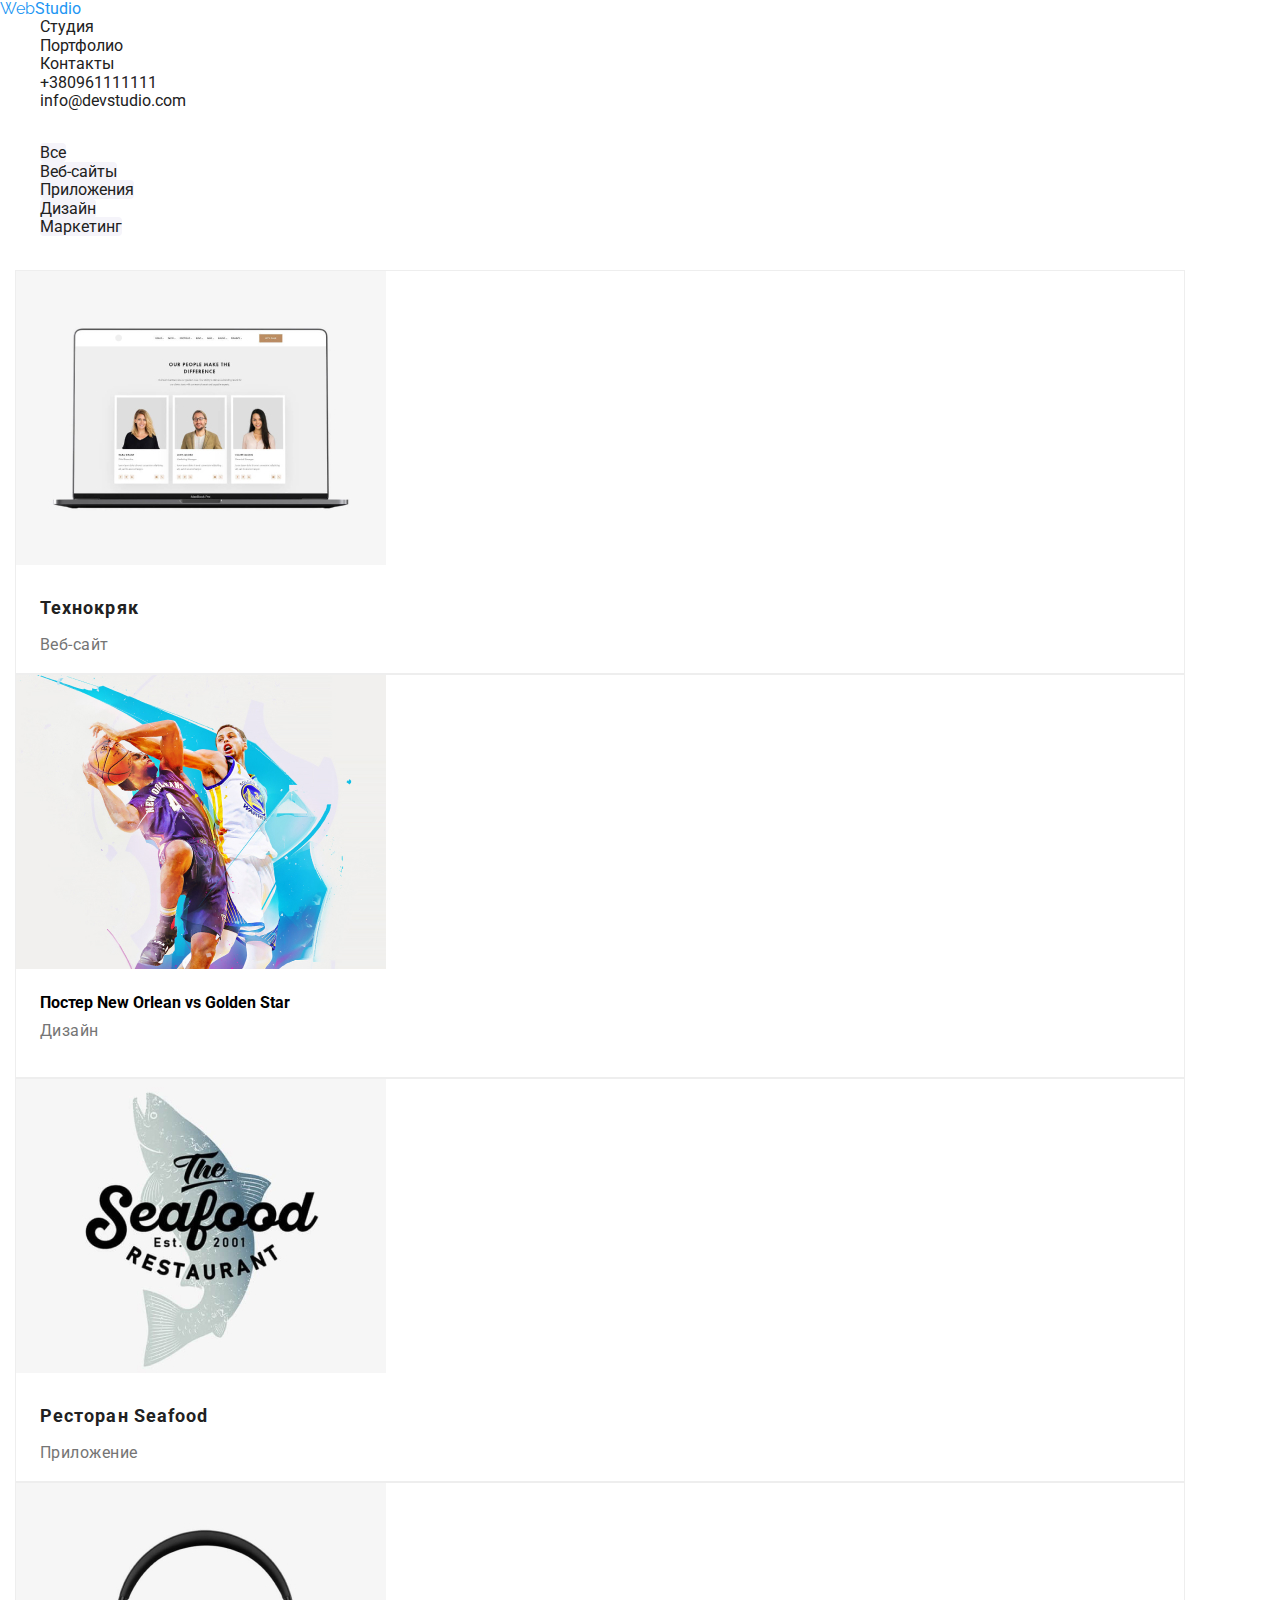
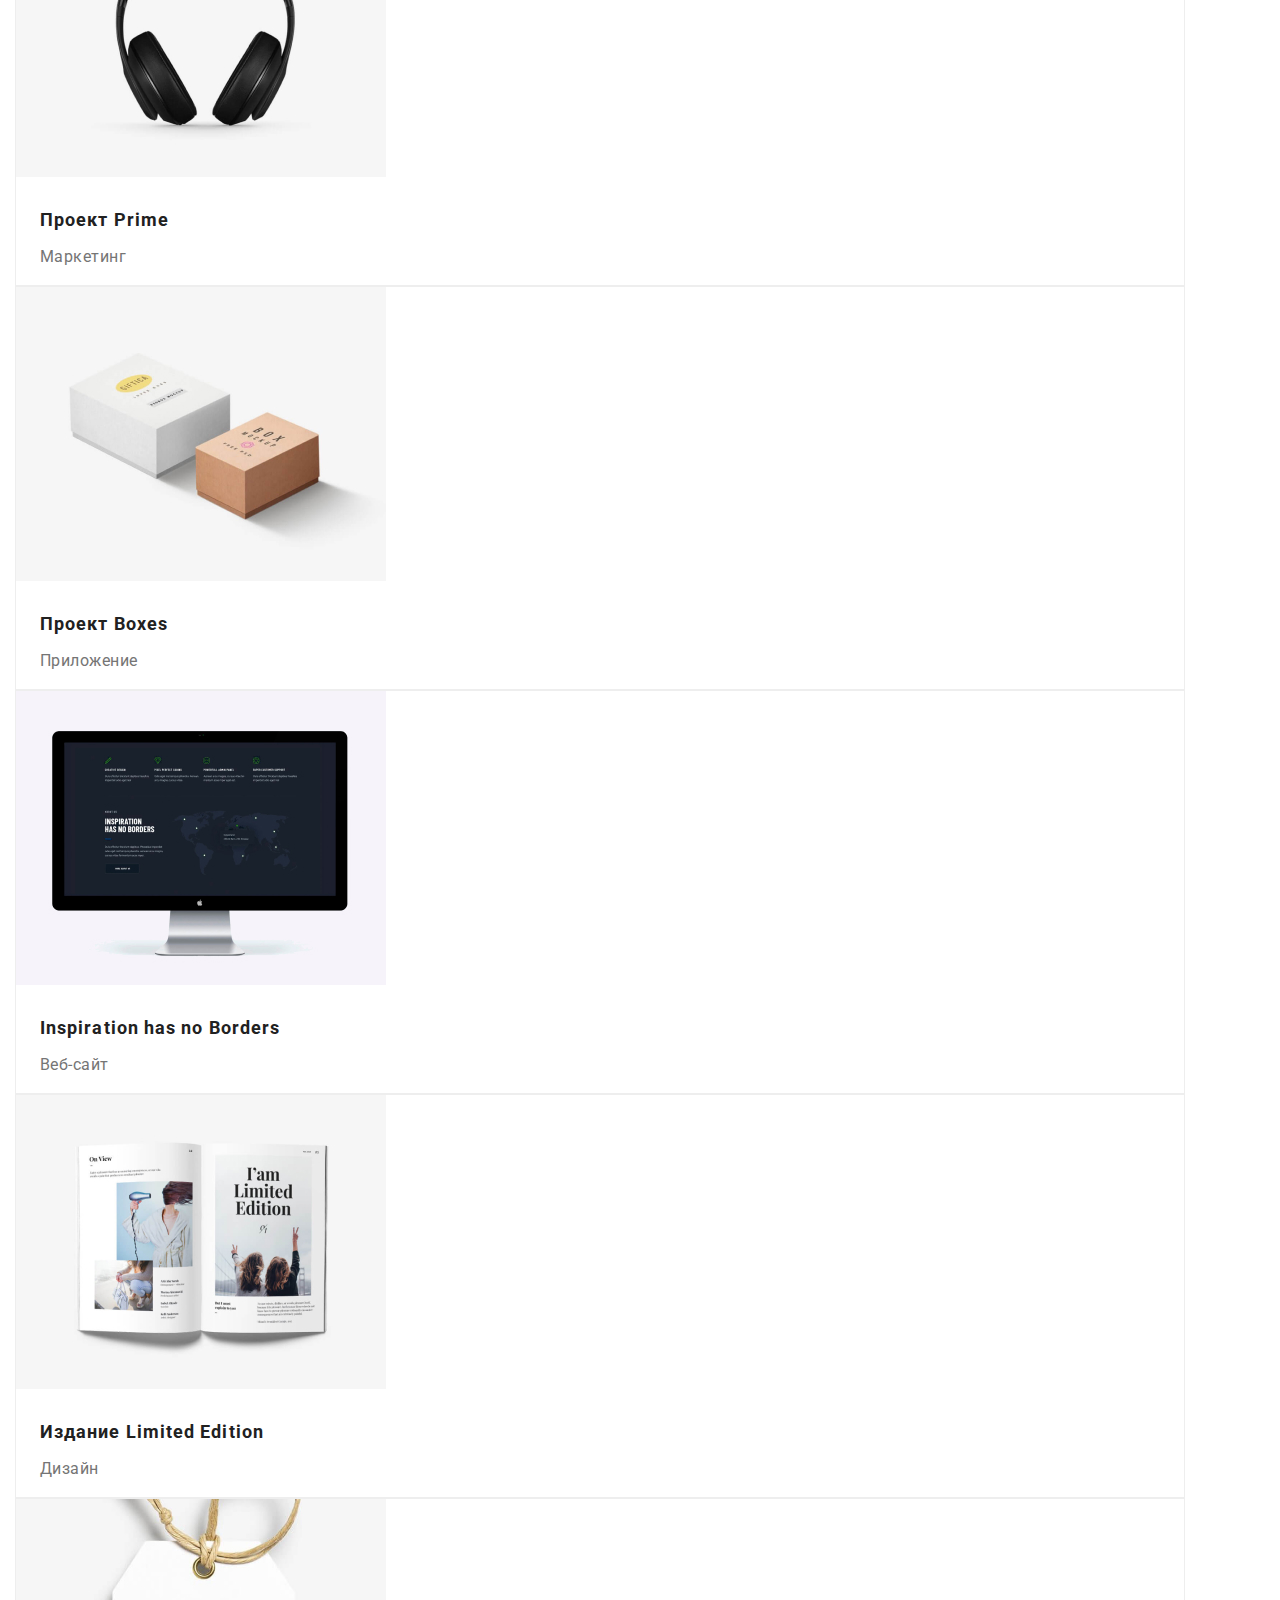
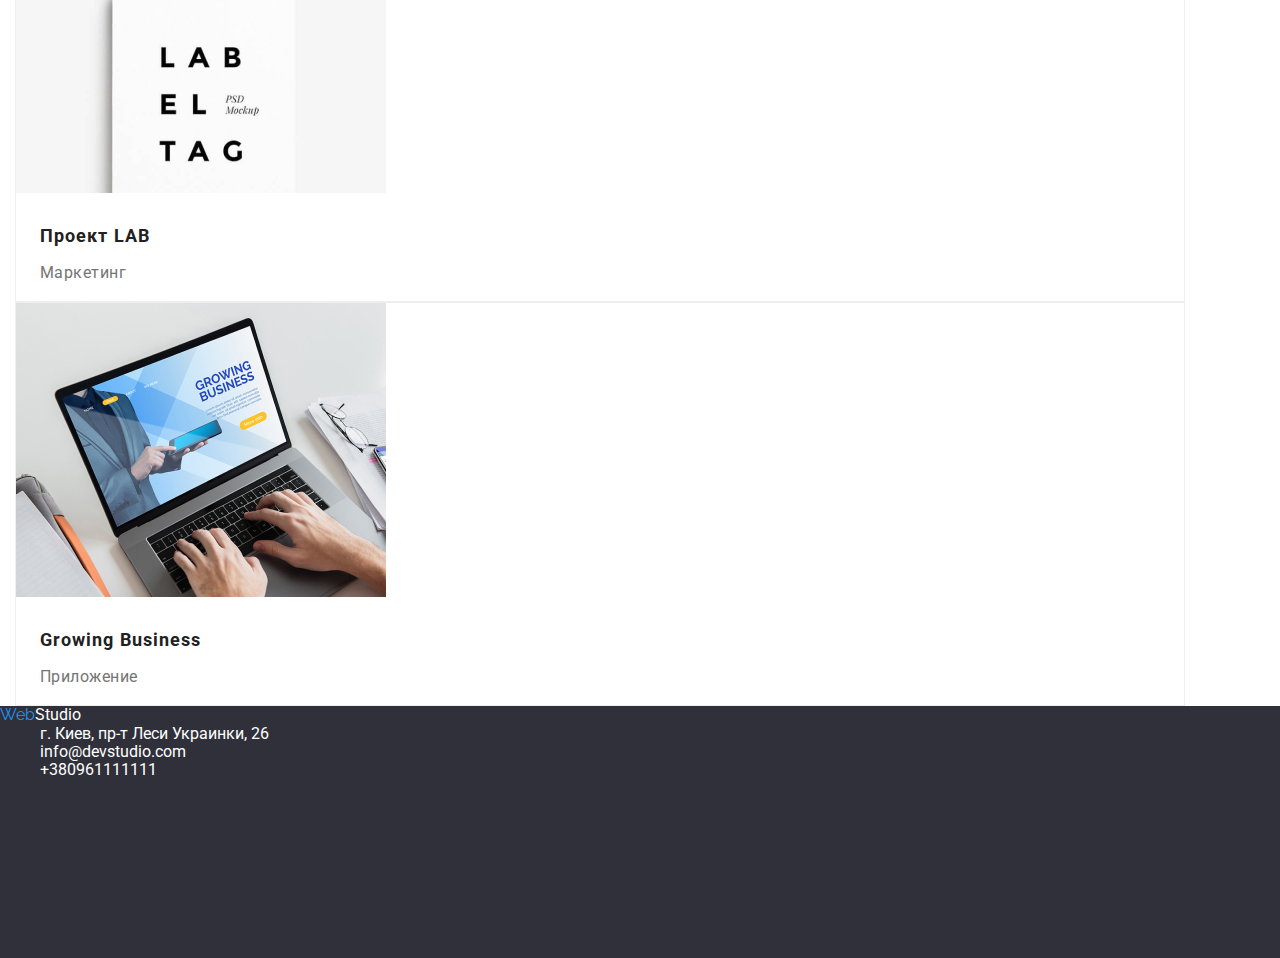
==== portfolio.html @ 59cff368 "Add files via upload" ====
<!DOCTYPE html>
<html lang="ru">
  <head>
    <meta charset="UTF-8" />
    <meta name="viewport" content="width=device-width, initial-scale=1.0" />
    <link
      rel="stylesheet"
      href="https://cdnjs.cloudflare.com/ajax/libs/modern-normalize/1.0.0/modern-normalize.css"
    />
    <link
      href="https://fonts.googleapis.com/css2?family=Raleway:wght@700&family=Roboto:wght@500;900&display=swap"
      rel="stylesheet"
    />
    <link rel="stylesheet" href="css/styles.css" />
    <title>Portfolio</title>
  </head>
  <body>
    <!--=============HEADER-ШАПКА==============-->
    <header class="header">
      <div class="contanier">
        <nav class="navigation">
          <a class="webstudio" href="./index.html">
            <span class="web">Web</span>Studio</a>
          <ul class="navigation_list">
            <li class="navigation__item">
              <a class="current" href="./index.html">Студия</a>
            </li>
            <li class="navigation__item">
              <a href="./index.html">Портфолио</a>
            </li>
            <li class="navigation__item">
              <a href="./index.html">Контакты</a>
            </li>
          </ul>
        </nav>
        <!--__________adress-contact___________-->
        <address class="adress">
          <ul class="navigation">
            <li class="navigation__item">
              <a href="tel:380961111111">+380961111111</a>
            </li>
            <li class="navigation__item">
              <a href="mailto:info@devstudio.com">info@devstudio.com</a>
            </li>
          </ul>
        </address>
      </div>
      </header>
    <!--==========GALERY FOR PORTFOLIO=========-->
    <main>
      <div class="galery__contanier">
        <ul class="galery__btn">
          <li><a href="./index.html">Все</a></li>
          <li><a href="./index.html">Веб-сайты</a></li>
          <li><a href="./index.html">Приложения</a></li>
          <li><a href="./index.html">Дизайн</a></li>
          <li><a href="./index.html">Маркетинг</a></li>
        </ul>
        <!--================GALERY================-->
        <div>
          <ul class="galery__card">
            <!-- технокряк -->
            <li class="galery__card-item">
              <img src="./images/img-7.jpg" alt="Технокряк" />
              <div class="galery__footer-card">
                <h4 class="galery__category--name">Технокряк</h4>
                <p class="galery__category">Веб-сайт</p>
              </div>
            </li>
            <!-- постер New Orlean... -->
            <li class="galery__card-item">
              <img
                src="./images/img-8.jpg"
                alt="Постер New Orlean vs Golden Star"
              />
              <div class="galery__footer-card">
                <h4>Постер New Orlean vs Golden Star</h4>
                <p class="galery__category">Дизайн</p>
              </div>
            </li>
            <!-- ресторан Seafood -->
            <li class="galery__card-item">
              <img src="./images/img-9.jpg" alt="Ресторан Seafood" />
              <div class="galery__footer-card">
                <h4 class="galery__category--name">Ресторан Seafood</h4>
                <p class="galery__category">Приложение</p>
              </div>
            </li>
            <!-- проект Prime -->
            <li class="galery__card-item">
              <img src="./images/img-10.jpg" alt="Проект Prime" />
              <div class="galery__footer-card">
                <h4 class="galery__category--name">Проект Prime</h4>
                <p class="galery__category">Маркетинг</p>
              </div>
            </li>
            <!-- проект Boxes -->
            <li class="galery__card-item">
              <img src="./images/img-11.jpg" alt="Проект Boxes" />
              <div class="galery__footer-card">
                <h4 class="galery__category--name">Проект Boxes</h4>
                <p class="galery__category">Приложение</p>
              </div>
            </li>
            <!-- Inspiration... -->
            <li class="galery__card-item">
              <img src="./images/img-12.jpg" alt="Inspiration has no Borders" />
              <div class="galery__footer-card">
                <h4 class="galery__category--name">
                  Inspiration has no Borders
                </h4>
                <p class="galery__category">Веб-сайт</p>
              </div>
            </li>
            <!--издание Limited Edition -->
            <li class="galery__card-item">
              <img src="./images/img-13.jpg" alt="Издание Limited Edition" />
              <div class="galery__footer-card">
                <h4 class="galery__category--name">Издание Limited Edition</h4>
                <p class="galery__category">Дизайн</p>
              </div>
            </li>
            <!-- проект LAB -->
            <li class="galery__card-item">
              <img src="./images/img-14.jpg" alt="Проект LAB" />
              <div class="galery__footer-card">
                <h4 class="galery__category--name">Проект LAB</h4>
                <p class="galery__category">Маркетинг</p>
              </div>
            </li>
            <!-- Growing Business -->
            <li class="galery__card-item">
              <img src="./images/img-15.jpg" alt="Growing Business" />
              <div class="galery__footer-card">
                <h4 class="galery__category--name">Growing Business</h4>
                <p class="galery__category">Приложение</p>
              </div>
            </li>
          </ul>
        </div>
      </div>
    </main>
    <!--=============FOOTER-ПОДВАЛ=============-->
    <footer class="footer">
      <div class="contanier">
        <!--___logo___-->
        <address class="footer__adress">
          <a class="webstudio" href="./index.html">
            <span class="web">Web</span>Studio</a>
            <!--______FOOTER-ADRESS_____-->
          <ul>
            <li class="adress-link">
              <a href="https://goo.gl/maps/2c2kjHNSKJ136nSG8" target="_blank">
              г. Киев, пр-т Леси Украинки, 26 </a>
            </li>
            <li class="adress-link">
              <a href="mailto:info@devstudio.com">info@devstudio.com</a>
            </li>
            <li class="adress-link">
              <a href="tel:380961111111"> +380961111111 </a>
            </li>
          </ul>
      </address>
      </div>
    </footer>
  </body>
</html>
---- css/styles.css ----
:root {
  --text-color-primary: #212121;
  --text-color-sacondary: #2196f3;
  --background-color-primary: #e5e5e5;
  --background-color-header: #ffffff;
  --text-color-white: #ffffff;
  --text-color-grey: #757575;
}

*,
*::before,
*::after {
  box-sizing: border-box;
  margin-top: 0px;
  margin-bottom: 0px;
}

body {
  font-family: "Roboto", sans-serif;
  font-style: normal;
}
a {
  text-decoration: none;
  font-style: normal;
  font-weight: 400;
  color: var(--text-color-primary);
}
a:hover,
a:focus {
  color: var(--text-color-sacondary);
}

ul,
ol {
  list-style: none;
}
/*==============OTHERS============*/
.web {
  font-family: "Raleway", sans-serif;
  color: var(--text-color-sacondary);
}
/*_____end web-studio_____*/
.header .webstudio:hover,
.header .webstudio:focus {
  color: var(--text-color-sacondary);
}
/*___________NAVIGATION________ */
.navigation__item:hover a,
.navigation__item:focus a {
  color: var(--text-color-sacondary);
}
/*============END HEADER ШАПКА=========*/
/*=============HERO-ГЕРОЙ==============*/
.hero {
  max-width: 1600px;
  height: 600px;

  background: linear-gradient(rgba(47, 48, 58, 0.4), rgba(47, 48, 58, 0.4)),
    url(../images/img_hero.png);
}
.hero__title {
  /*__Эффективные решения для вашего бизнеса__*/

  font-weight: 900;
  width: 696px;
  font-size: 44px;
  line-height: 60px;

  letter-spacing: 0.06em;
  text-transform: uppercase;
  color: var(--background-color-primary);
}
.button {
  /* ___BUTTON-Заказать-услугу___ */
  background: var(--text-color-sacondary);
  color: var(--background-color-header);
  border: 0;
  border-radius: 4px;
  cursor: pointer;
}

/*=============END HERO-ГЕРОЙ===========*/
/*=========ADVANTAGE-ПРЕМУЩЕСТВО=========*/
/*____________ADVANTAGE-ITEM____________*/
.advantage__heading {
  width: 270px;
  font-weight: bold;
  font-size: 14px;
  letter-spacing: 0.03em;
  text-transform: uppercase;
  margin-bottom: 10px;
  color: var(--text-color-primary);
}
.advantage__text {
  width: 270px;
  height: 101px;
  font-weight: normal;
  font-size: 14px;
  line-height: 24px;
  letter-spacing: 0.03em;
  color: var(--text-color-grey);
}
/*=======END ADVANTAGE-ПРЕМУЩЕСТВО========*/
/*=============TEAM-КОМАНДА==============*/
.team {
  min-width: 1600px;
  height: 648px;
  margin-top: 94px;
  margin-left: auto;
  margin-right: auto;
  padding-left: 15px;
  padding-right: 15px;
  background: #f5f4fa;
}
.team .heading-main {
  padding-top: 94px;
  padding-bottom: 50px;
}
/*__team-item__*/
.team__cards {
  margin-left: auto;
  margin-right: auto;
  width: 1200px;
  margin-top: 50px;
  padding-right: 15px;
  padding-left: 15px;
}
.team__card-items {
  width: 270px;
  height: 428px;
  background-color: var(--text-color-white);
  box-shadow: 0px 1px 3px rgba(0, 0, 0, 0.12), 0px 1px 1px rgba(0, 0, 0, 0.14),
    0px 2px 1px rgba(0, 0, 0, 0.2);
  border-radius: 0px 0px 4px 4px;
  /* background-color: var(--background-color-header); */
}
.team__name {
  /*_____Имя______ */
  font-weight: 500;
  font-size: 16px;
  line-height: 19px;
  margin-top: 30px;
  text-align: center;
  letter-spacing: 0.03em;

  color: var(--text-color-primary);
}
.team__post {
  /* ____Должность___ */
  font-weight: normal;
  font-size: 16px;
  line-height: 19px;
  margin-top: 10px;
  text-align: center;
  letter-spacing: 0.03em;

  color: var(--text-color-grey);
}
/*===========END TEAM-КОМАНДА============*/
/*============FOOTER-ПОДВАЛ==============*/
.footer {
  background-color: #2f303a;
  min-width: 1600px;
  height: 252px;
}
.footer a {
  color: var(--text-color-white);
}
/*==========END FOOTER-ПОДВАЛ============*/
/*_______________________________________*/
/*================PORTFOLIO==============*/
/*==========GALERY FOR PORTFOLIO=========*/
/*____galery-btn____ */
.galery__contanier a {
  width: 128px;
  height: 38px;
  background: #f5f4fa;
  color: var(--text-color-primary);
  border-radius: 4px;
}
.galery__btn {
  margin-top: 34px;
  width: 790px;
}
.galery__btn a:hover,
.galery__btn a:focus {
  background: var(--text-color-sacondary);
  color: var(--text-color-white);
  border-radius: 4px;
}
/*___end galery-bt___ */
/* ______GALERY_ITEM_______ */
.galery__card {
  width: 1200px;
  margin-top: 34px;
  padding-left: 15px;
  padding-right: 15px;
}
.galery__card-item {
  height: 404px;

  background: #ffffff;
  border: 1px solid #eeeeee;
}
.galery__footer-card {
  margin-top: 20px;
  margin-left: 24px;
  width: 322px;
  height: 70px;
}
.galery__category--name {
  width: 322px;
  height: 36px;
  font-size: 18px;
  line-height: 36px;
  font-weight: bold;
  letter-spacing: 0.06em;

  color: var(--text-color-primary);
}
.galery__category {
  margin-top: 4px;
  width: 322px;
  height: 30px;
  font-weight: normal;
  font-size: 16px;
  line-height: 30px;
  font-weight: normal;
  letter-spacing: 0.03em;

  color: var(--text-color-grey);
}
/*==========END GALERY FOR PORTFOLIO=========*/
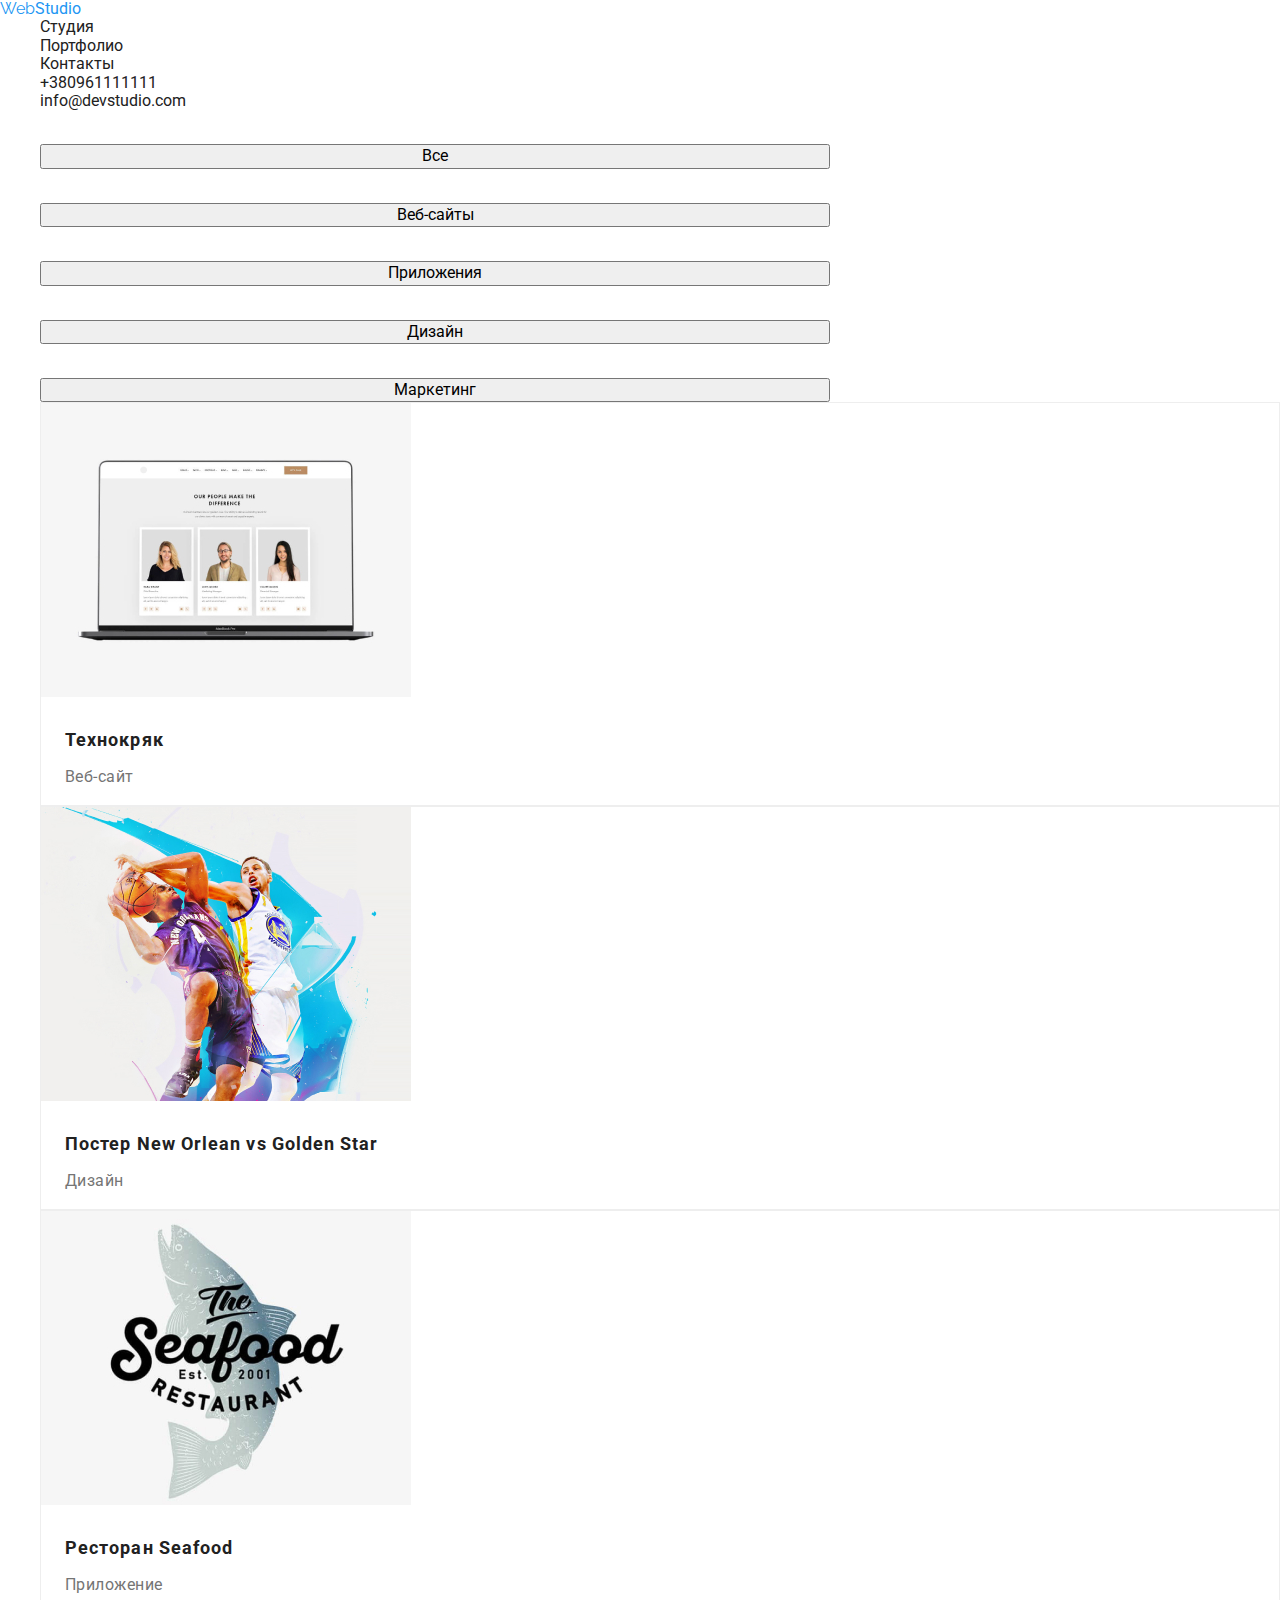
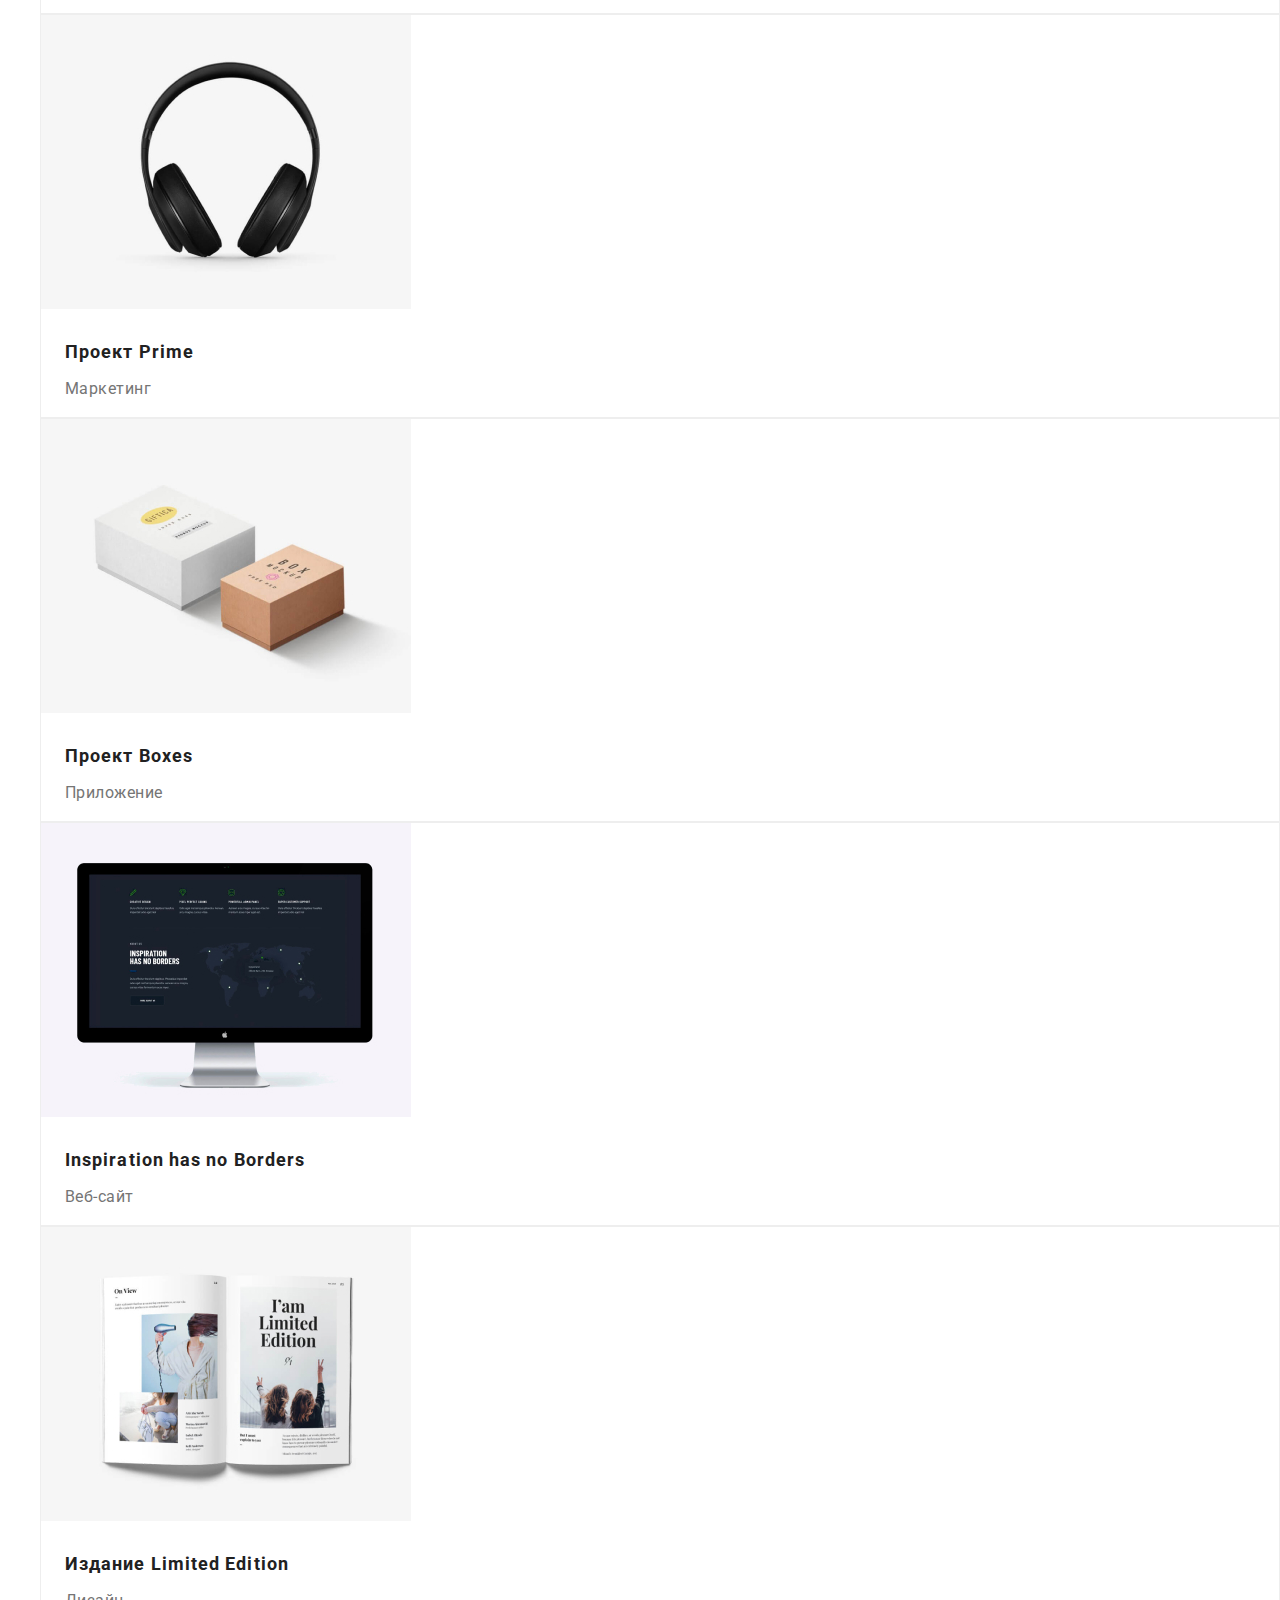
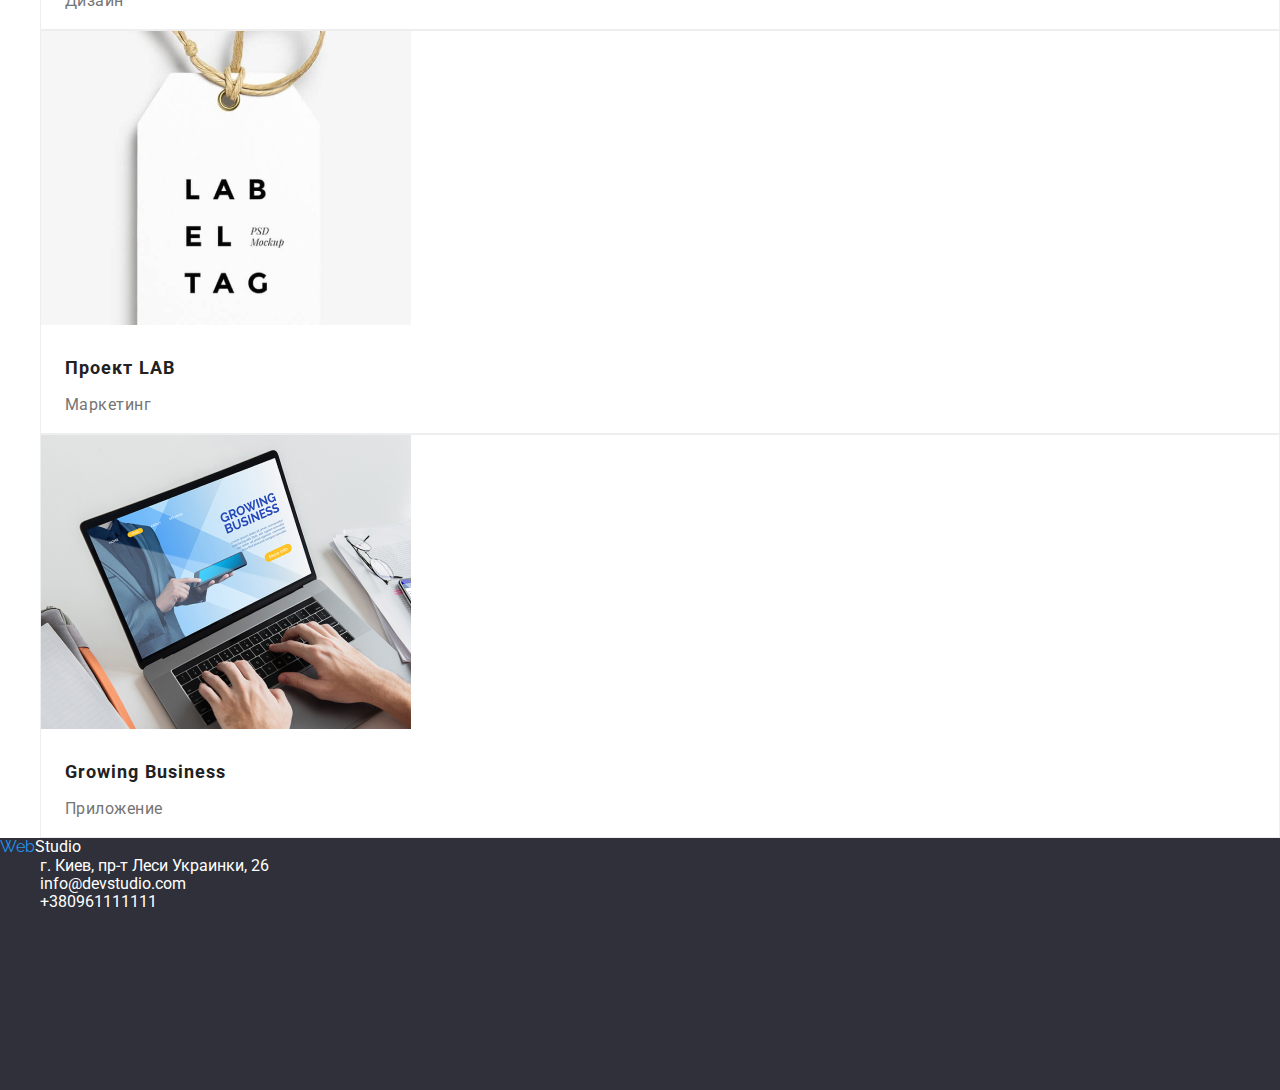
==== commit 09dc8ef5: "Update portfolio.html" ====
--- a/portfolio.html
+++ b/portfolio.html
@@ -20,7 +20,8 @@
       <div class="contanier">
         <nav class="navigation">
           <a class="webstudio" href="./index.html">
-            <span class="web">Web</span>Studio</a>
+            <span class="web">Web</span>Studio</a
+          >
           <ul class="navigation_list">
             <li class="navigation__item">
               <a class="current" href="./index.html">Студия</a>
@@ -45,100 +46,170 @@
           </ul>
         </address>
       </div>
-      </header>
+    </header>
     <!--==========GALERY FOR PORTFOLIO=========-->
     <main>
-      <div class="galery__contanier">
-        <ul class="galery__btn">
-          <li><a href="./index.html">Все</a></li>
-          <li><a href="./index.html">Веб-сайты</a></li>
-          <li><a href="./index.html">Приложения</a></li>
-          <li><a href="./index.html">Дизайн</a></li>
-          <li><a href="./index.html">Маркетинг</a></li>
-        </ul>
-        <!--================GALERY================-->
-        <div>
-          <ul class="galery__card">
+      <section class="galery">
+        <div class="galery__contanier">
+          <ul class="galery__btn-list">
+            <li><button class="galery__btn" type="button">Все</button></li>
+            <li>
+              <button class="galery__btn" type="button">Веб-сайты</button>
+            </li>
+            <li>
+              <button class="galery__btn" type="button">Приложения</button>
+            </li>
+            <li><button class="galery__btn" type="button">Дизайн</button></li>
+            <li>
+              <button class="galery__btn" type="button">Маркетинг</button>
+            </li>
+          </ul>
+          <!--================GALERY================-->
+          <ul class="galery__card-list">
             <!-- технокряк -->
             <li class="galery__card-item">
-              <img src="./images/img-7.jpg" alt="Технокряк" />
-              <div class="galery__footer-card">
-                <h4 class="galery__category--name">Технокряк</h4>
-                <p class="galery__category">Веб-сайт</p>
+              <div class="galery__item">
+                <a href="#">
+                  <div class="galery__wrapper">
+                    <img src="./images/img-7.jpg" alt="Технокряк" />
+                  </div>
+                  <div class="galery__footer-card">
+                    <h2 class="galery__category--name">Технокряк</h2>
+                    <p class="galery__category">Веб-сайт</p>
+                  </div>
+                </a>
               </div>
             </li>
             <!-- постер New Orlean... -->
             <li class="galery__card-item">
-              <img
-                src="./images/img-8.jpg"
-                alt="Постер New Orlean vs Golden Star"
-              />
-              <div class="galery__footer-card">
-                <h4>Постер New Orlean vs Golden Star</h4>
-                <p class="galery__category">Дизайн</p>
+              <div class="galery__item">
+                <a href="#">
+                  <div class="galery__wrapper">
+                    <img
+                      src="./images/img-8.jpg"
+                      alt="Постер New Orlean vs Golden Star"
+                    />
+                  </div>
+                  <div class="galery__footer-card">
+                    <h2 class="galery__category--name">
+                      Постер New Orlean vs Golden Star
+                    </h2>
+                    <p class="galery__category">Дизайн</p>
+                  </div>
+                </a>
               </div>
             </li>
             <!-- ресторан Seafood -->
             <li class="galery__card-item">
-              <img src="./images/img-9.jpg" alt="Ресторан Seafood" />
-              <div class="galery__footer-card">
-                <h4 class="galery__category--name">Ресторан Seafood</h4>
-                <p class="galery__category">Приложение</p>
+              <div class="galery__item">
+                <a href="#">
+                  <div class="galery__wrapper">
+                    <img src="./images/img-9.jpg" alt="Ресторан Seafood" />
+                  </div>
+                  <div class="galery__footer-card">
+                    <h2 class="galery__category--name">Ресторан Seafood</h2>
+                    <p class="galery__category">Приложение</p>
+                  </div>
+                </a>
               </div>
             </li>
             <!-- проект Prime -->
             <li class="galery__card-item">
-              <img src="./images/img-10.jpg" alt="Проект Prime" />
-              <div class="galery__footer-card">
-                <h4 class="galery__category--name">Проект Prime</h4>
-                <p class="galery__category">Маркетинг</p>
+              <div class="galery__item">
+                <a href="#">
+                  <div class="galery__wrapper">
+                    <img src="./images/img-10.jpg" alt="Проект Prime" />
+                  </div>
+                  <div class="galery__footer-card">
+                    <h2 class="galery__category--name">Проект Prime</h2>
+                    <p class="galery__category">Маркетинг</p>
+                  </div>
+                </a>
               </div>
             </li>
             <!-- проект Boxes -->
             <li class="galery__card-item">
-              <img src="./images/img-11.jpg" alt="Проект Boxes" />
-              <div class="galery__footer-card">
-                <h4 class="galery__category--name">Проект Boxes</h4>
-                <p class="galery__category">Приложение</p>
+              <div class="galery__item">
+                <a href="#">
+                  <div class="galery__wrapper">
+                    <img src="./images/img-11.jpg" alt="Проект Boxes" />
+                  </div>
+                  <div class="galery__footer-card">
+                    <h2 class="galery__category--name">Проект Boxes</h2>
+                    <p class="galery__category">Приложение</p>
+                  </div>
+                </a>
               </div>
             </li>
             <!-- Inspiration... -->
             <li class="galery__card-item">
-              <img src="./images/img-12.jpg" alt="Inspiration has no Borders" />
-              <div class="galery__footer-card">
-                <h4 class="galery__category--name">
-                  Inspiration has no Borders
-                </h4>
-                <p class="galery__category">Веб-сайт</p>
+              <div class="galery__item">
+                <a href="#">
+                  <div class="galery__wrapper">
+                    <img
+                      src="./images/img-12.jpg"
+                      alt="Inspiration has no Borders"
+                    />
+                  </div>
+                  <div class="galery__footer-card">
+                    <h2 class="galery__category--name">
+                      Inspiration has no Borders
+                    </h2>
+                    <p class="galery__category">Веб-сайт</p>
+                  </div>
+                </a>
               </div>
             </li>
             <!--издание Limited Edition -->
             <li class="galery__card-item">
-              <img src="./images/img-13.jpg" alt="Издание Limited Edition" />
-              <div class="galery__footer-card">
-                <h4 class="galery__category--name">Издание Limited Edition</h4>
-                <p class="galery__category">Дизайн</p>
+              <div class="galery__item">
+                <a href="#">
+                  <div class="galery__wrapper">
+                    <img
+                      src="./images/img-13.jpg"
+                      alt="Издание Limited Edition"
+                    />
+                  </div>
+                  <div class="galery__footer-card">
+                    <h2 class="galery__category--name">
+                      Издание Limited Edition
+                    </h2>
+                    <p class="galery__category">Дизайн</p>
+                  </div>
+                </a>
               </div>
             </li>
             <!-- проект LAB -->
             <li class="galery__card-item">
-              <img src="./images/img-14.jpg" alt="Проект LAB" />
-              <div class="galery__footer-card">
-                <h4 class="galery__category--name">Проект LAB</h4>
-                <p class="galery__category">Маркетинг</p>
+              <div class="galery__item">
+                <a href="#">
+                  <div class="galery__wrapper">
+                    <img src="./images/img-14.jpg" alt="Проект LAB" />
+                  </div>
+                  <div class="galery__footer-card">
+                    <h2 class="galery__category--name">Проект LAB</h2>
+                    <p class="galery__category">Маркетинг</p>
+                  </div>
+                </a>
               </div>
             </li>
             <!-- Growing Business -->
             <li class="galery__card-item">
-              <img src="./images/img-15.jpg" alt="Growing Business" />
-              <div class="galery__footer-card">
-                <h4 class="galery__category--name">Growing Business</h4>
-                <p class="galery__category">Приложение</p>
+              <div class="galery__item">
+                <a href="#">
+                  <div class="galery__wrapper">
+                    <img src="./images/img-15.jpg" alt="Growing Business" />
+                  </div>
+                  <div class="galery__footer-card">
+                    <h2 class="galery__category--name">Growing Business</h2>
+                    <p class="galery__category">Приложение</p>
+                  </div>
+                </a>
               </div>
             </li>
           </ul>
         </div>
-      </div>
+      </section>
     </main>
     <!--=============FOOTER-ПОДВАЛ=============-->
     <footer class="footer">
@@ -146,12 +217,14 @@
         <!--___logo___-->
         <address class="footer__adress">
           <a class="webstudio" href="./index.html">
-            <span class="web">Web</span>Studio</a>
-            <!--______FOOTER-ADRESS_____-->
+            <span class="web">Web</span>Studio</a
+          >
+          <!--______FOOTER-ADRESS_____-->
           <ul>
             <li class="adress-link">
               <a href="https://goo.gl/maps/2c2kjHNSKJ136nSG8" target="_blank">
-              г. Киев, пр-т Леси Украинки, 26 </a>
+                г. Киев, пр-т Леси Украинки, 26
+              </a>
             </li>
             <li class="adress-link">
               <a href="mailto:info@devstudio.com">info@devstudio.com</a>
@@ -160,7 +233,7 @@
               <a href="tel:380961111111"> +380961111111 </a>
             </li>
           </ul>
-      </address>
+        </address>
       </div>
     </footer>
   </body>
--- a/css/styles.css
+++ b/css/styles.css
@@ -55,8 +55,7 @@
   max-width: 1600px;
   height: 600px;
 
-  background: linear-gradient(rgba(47, 48, 58, 0.4), rgba(47, 48, 58, 0.4)),
-    url(../images/img_hero.png);
+  background: linear-gradient(rgba(47, 48, 58, 0.4), rgba(47, 48, 58, 0.4));
 }
 .hero__title {
   /*__Эффективные решения для вашего бизнеса__*/
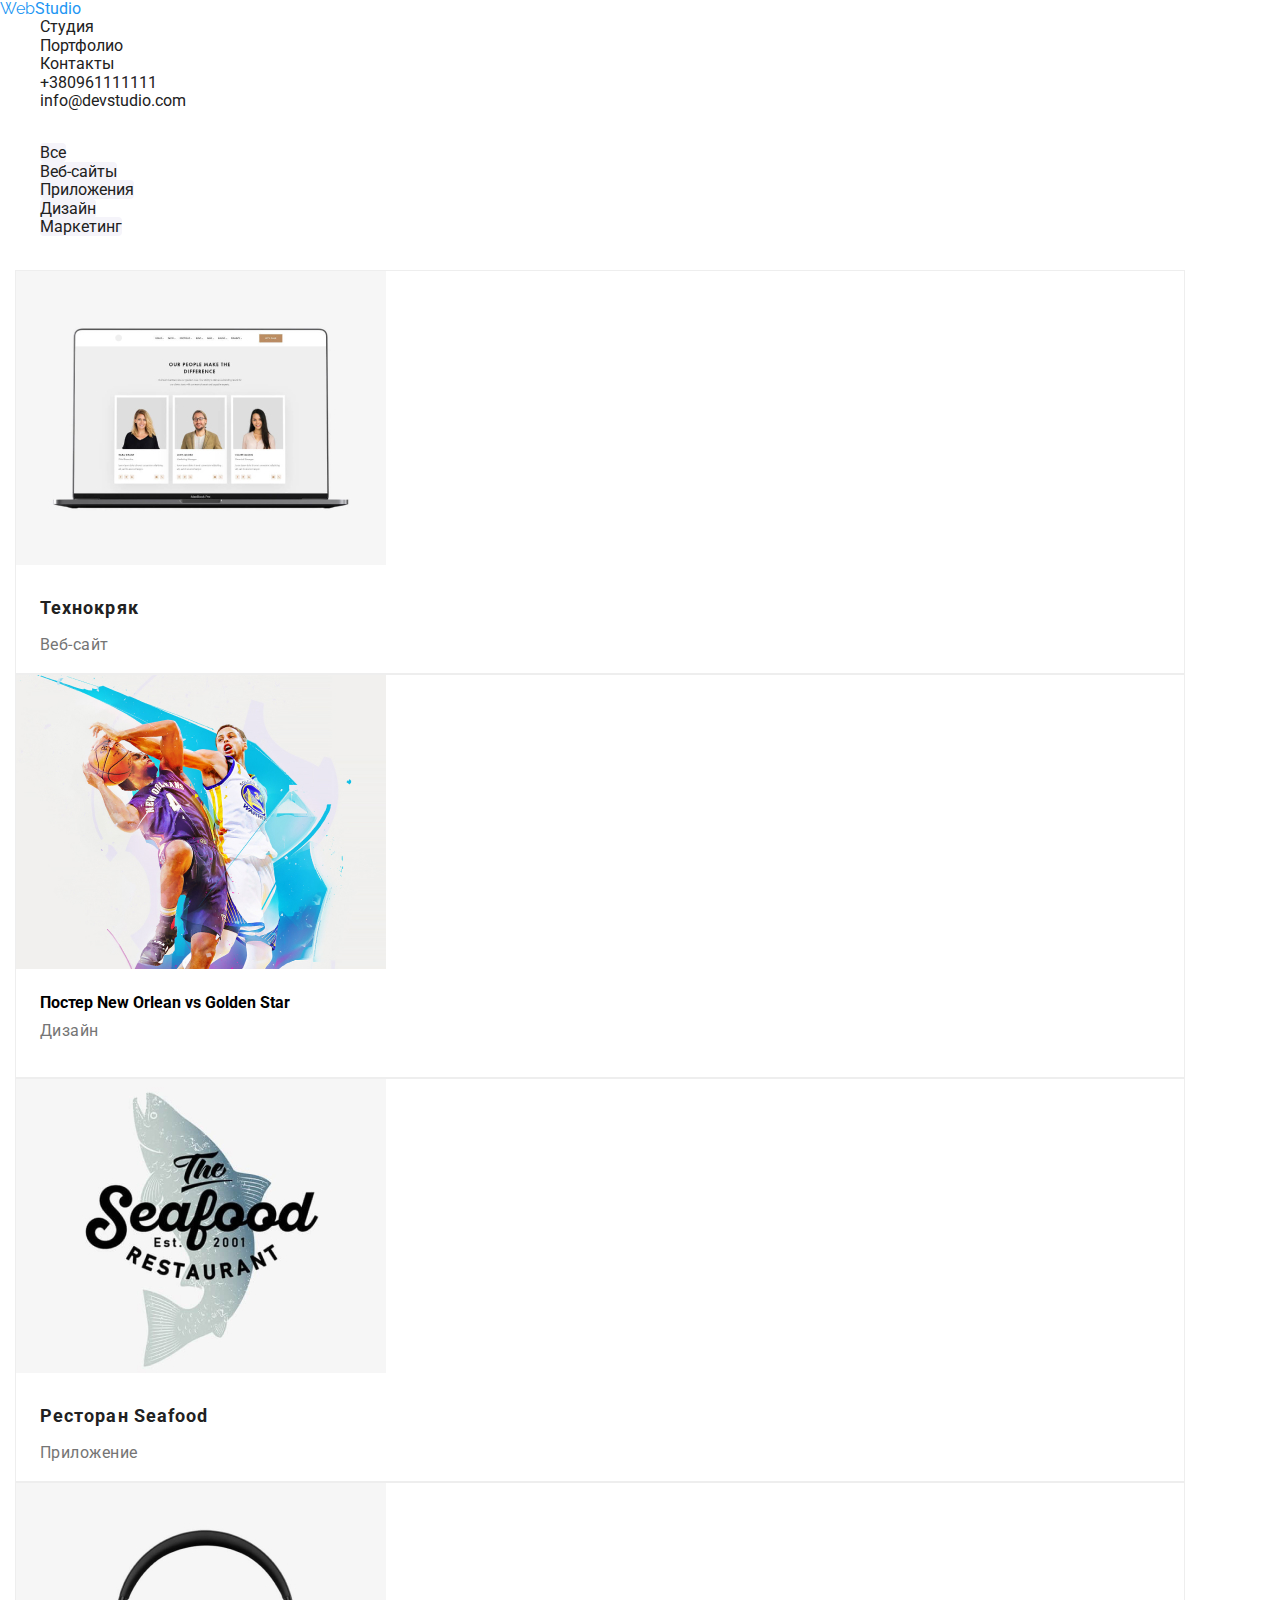
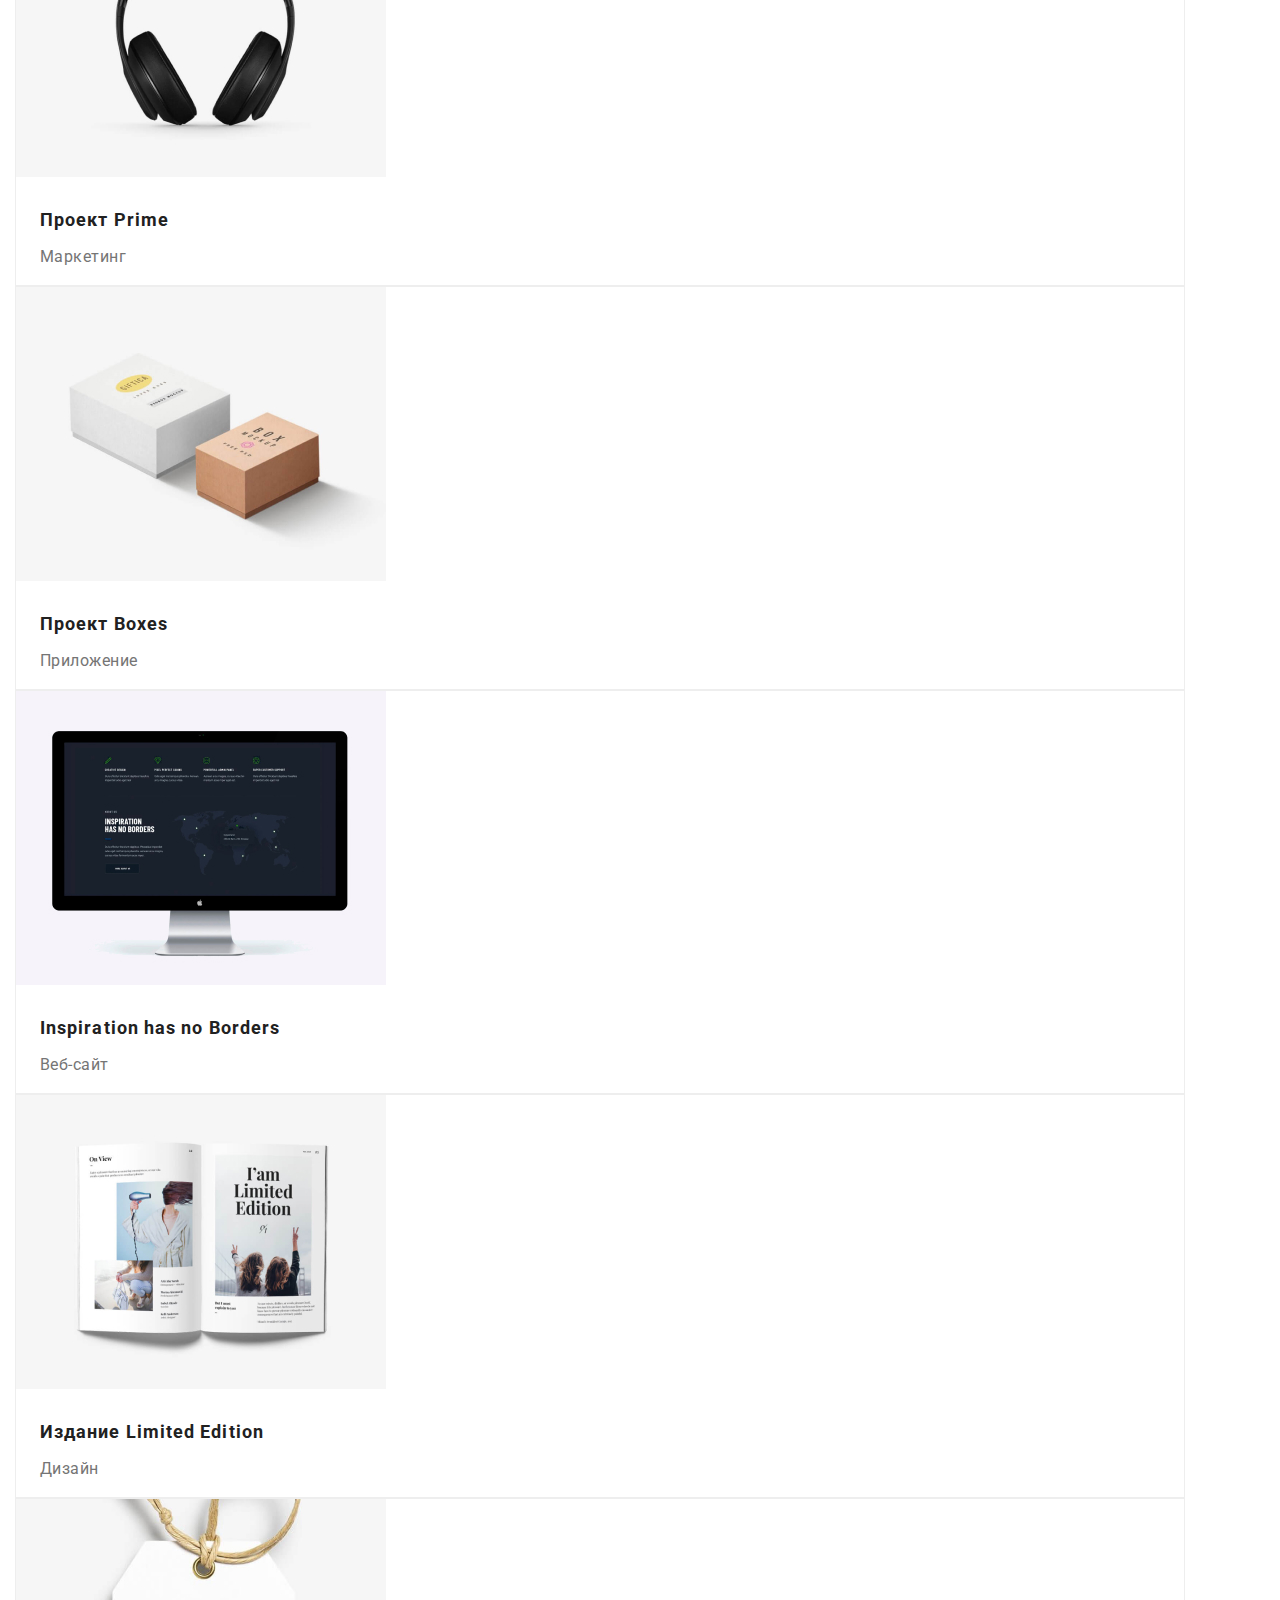
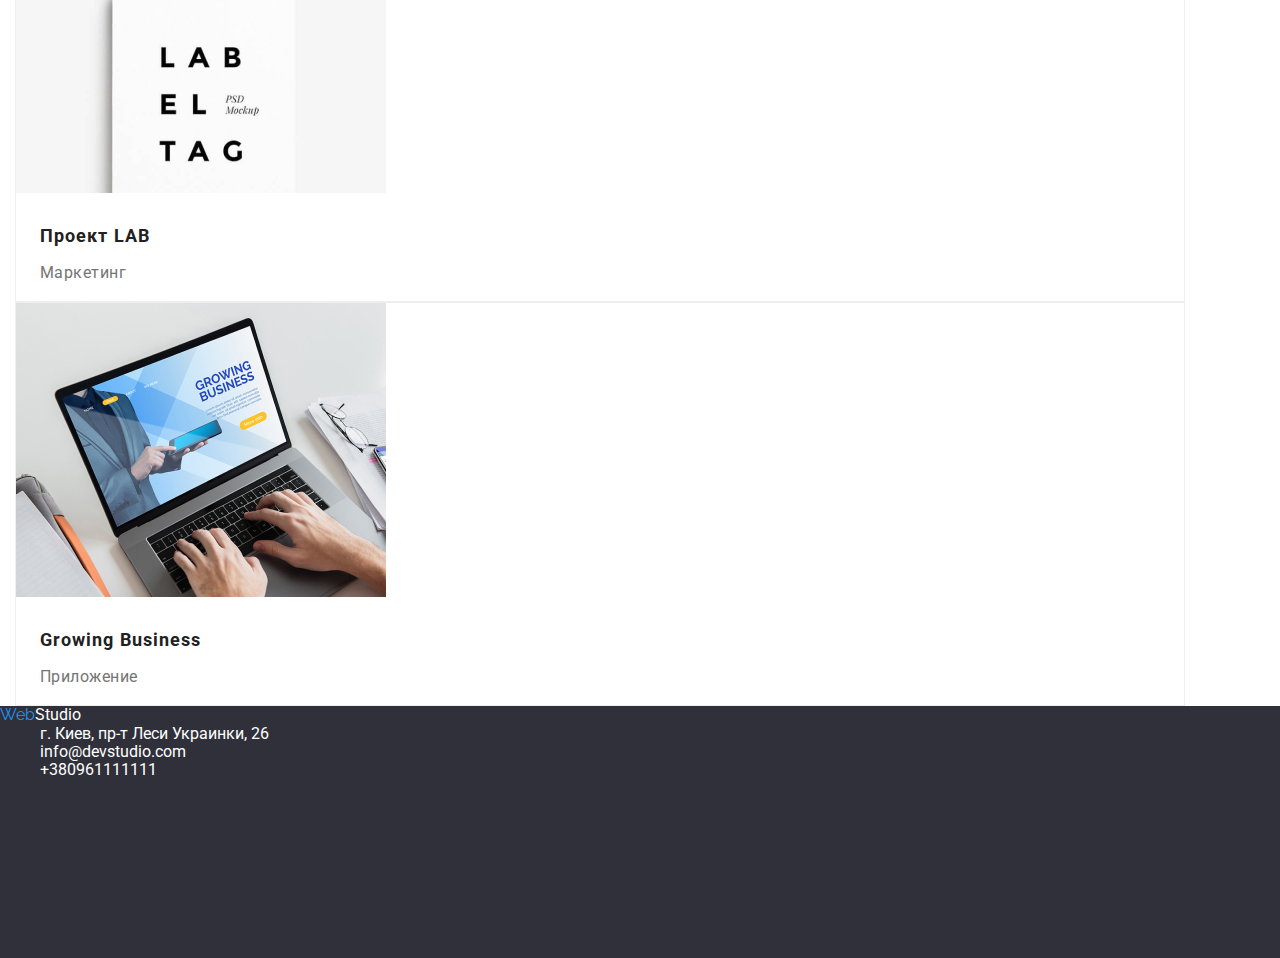
==== commit f6b7a690: "Add files via upload" ====
--- a/portfolio.html
+++ b/portfolio.html
@@ -20,8 +20,7 @@
       <div class="contanier">
         <nav class="navigation">
           <a class="webstudio" href="./index.html">
-            <span class="web">Web</span>Studio</a
-          >
+            <span class="web">Web</span>Studio</a>
           <ul class="navigation_list">
             <li class="navigation__item">
               <a class="current" href="./index.html">Студия</a>
@@ -46,170 +45,100 @@
           </ul>
         </address>
       </div>
-    </header>
+      </header>
     <!--==========GALERY FOR PORTFOLIO=========-->
     <main>
-      <section class="galery">
-        <div class="galery__contanier">
-          <ul class="galery__btn-list">
-            <li><button class="galery__btn" type="button">Все</button></li>
-            <li>
-              <button class="galery__btn" type="button">Веб-сайты</button>
-            </li>
-            <li>
-              <button class="galery__btn" type="button">Приложения</button>
-            </li>
-            <li><button class="galery__btn" type="button">Дизайн</button></li>
-            <li>
-              <button class="galery__btn" type="button">Маркетинг</button>
-            </li>
-          </ul>
-          <!--================GALERY================-->
-          <ul class="galery__card-list">
+      <div class="galery__contanier">
+        <ul class="galery__btn">
+          <li><a href="./index.html">Все</a></li>
+          <li><a href="./index.html">Веб-сайты</a></li>
+          <li><a href="./index.html">Приложения</a></li>
+          <li><a href="./index.html">Дизайн</a></li>
+          <li><a href="./index.html">Маркетинг</a></li>
+        </ul>
+        <!--================GALERY================-->
+        <div>
+          <ul class="galery__card">
             <!-- технокряк -->
             <li class="galery__card-item">
-              <div class="galery__item">
-                <a href="#">
-                  <div class="galery__wrapper">
-                    <img src="./images/img-7.jpg" alt="Технокряк" />
-                  </div>
-                  <div class="galery__footer-card">
-                    <h2 class="galery__category--name">Технокряк</h2>
-                    <p class="galery__category">Веб-сайт</p>
-                  </div>
-                </a>
+              <img src="./images/img-7.jpg" alt="Технокряк" />
+              <div class="galery__footer-card">
+                <h4 class="galery__category--name">Технокряк</h4>
+                <p class="galery__category">Веб-сайт</p>
               </div>
             </li>
             <!-- постер New Orlean... -->
             <li class="galery__card-item">
-              <div class="galery__item">
-                <a href="#">
-                  <div class="galery__wrapper">
-                    <img
-                      src="./images/img-8.jpg"
-                      alt="Постер New Orlean vs Golden Star"
-                    />
-                  </div>
-                  <div class="galery__footer-card">
-                    <h2 class="galery__category--name">
-                      Постер New Orlean vs Golden Star
-                    </h2>
-                    <p class="galery__category">Дизайн</p>
-                  </div>
-                </a>
+              <img
+                src="./images/img-8.jpg"
+                alt="Постер New Orlean vs Golden Star"
+              />
+              <div class="galery__footer-card">
+                <h4>Постер New Orlean vs Golden Star</h4>
+                <p class="galery__category">Дизайн</p>
               </div>
             </li>
             <!-- ресторан Seafood -->
             <li class="galery__card-item">
-              <div class="galery__item">
-                <a href="#">
-                  <div class="galery__wrapper">
-                    <img src="./images/img-9.jpg" alt="Ресторан Seafood" />
-                  </div>
-                  <div class="galery__footer-card">
-                    <h2 class="galery__category--name">Ресторан Seafood</h2>
-                    <p class="galery__category">Приложение</p>
-                  </div>
-                </a>
+              <img src="./images/img-9.jpg" alt="Ресторан Seafood" />
+              <div class="galery__footer-card">
+                <h4 class="galery__category--name">Ресторан Seafood</h4>
+                <p class="galery__category">Приложение</p>
               </div>
             </li>
             <!-- проект Prime -->
             <li class="galery__card-item">
-              <div class="galery__item">
-                <a href="#">
-                  <div class="galery__wrapper">
-                    <img src="./images/img-10.jpg" alt="Проект Prime" />
-                  </div>
-                  <div class="galery__footer-card">
-                    <h2 class="galery__category--name">Проект Prime</h2>
-                    <p class="galery__category">Маркетинг</p>
-                  </div>
-                </a>
+              <img src="./images/img-10.jpg" alt="Проект Prime" />
+              <div class="galery__footer-card">
+                <h4 class="galery__category--name">Проект Prime</h4>
+                <p class="galery__category">Маркетинг</p>
               </div>
             </li>
             <!-- проект Boxes -->
             <li class="galery__card-item">
-              <div class="galery__item">
-                <a href="#">
-                  <div class="galery__wrapper">
-                    <img src="./images/img-11.jpg" alt="Проект Boxes" />
-                  </div>
-                  <div class="galery__footer-card">
-                    <h2 class="galery__category--name">Проект Boxes</h2>
-                    <p class="galery__category">Приложение</p>
-                  </div>
-                </a>
+              <img src="./images/img-11.jpg" alt="Проект Boxes" />
+              <div class="galery__footer-card">
+                <h4 class="galery__category--name">Проект Boxes</h4>
+                <p class="galery__category">Приложение</p>
               </div>
             </li>
             <!-- Inspiration... -->
             <li class="galery__card-item">
-              <div class="galery__item">
-                <a href="#">
-                  <div class="galery__wrapper">
-                    <img
-                      src="./images/img-12.jpg"
-                      alt="Inspiration has no Borders"
-                    />
-                  </div>
-                  <div class="galery__footer-card">
-                    <h2 class="galery__category--name">
-                      Inspiration has no Borders
-                    </h2>
-                    <p class="galery__category">Веб-сайт</p>
-                  </div>
-                </a>
+              <img src="./images/img-12.jpg" alt="Inspiration has no Borders" />
+              <div class="galery__footer-card">
+                <h4 class="galery__category--name">
+                  Inspiration has no Borders
+                </h4>
+                <p class="galery__category">Веб-сайт</p>
               </div>
             </li>
             <!--издание Limited Edition -->
             <li class="galery__card-item">
-              <div class="galery__item">
-                <a href="#">
-                  <div class="galery__wrapper">
-                    <img
-                      src="./images/img-13.jpg"
-                      alt="Издание Limited Edition"
-                    />
-                  </div>
-                  <div class="galery__footer-card">
-                    <h2 class="galery__category--name">
-                      Издание Limited Edition
-                    </h2>
-                    <p class="galery__category">Дизайн</p>
-                  </div>
-                </a>
+              <img src="./images/img-13.jpg" alt="Издание Limited Edition" />
+              <div class="galery__footer-card">
+                <h4 class="galery__category--name">Издание Limited Edition</h4>
+                <p class="galery__category">Дизайн</p>
               </div>
             </li>
             <!-- проект LAB -->
             <li class="galery__card-item">
-              <div class="galery__item">
-                <a href="#">
-                  <div class="galery__wrapper">
-                    <img src="./images/img-14.jpg" alt="Проект LAB" />
-                  </div>
-                  <div class="galery__footer-card">
-                    <h2 class="galery__category--name">Проект LAB</h2>
-                    <p class="galery__category">Маркетинг</p>
-                  </div>
-                </a>
+              <img src="./images/img-14.jpg" alt="Проект LAB" />
+              <div class="galery__footer-card">
+                <h4 class="galery__category--name">Проект LAB</h4>
+                <p class="galery__category">Маркетинг</p>
               </div>
             </li>
             <!-- Growing Business -->
             <li class="galery__card-item">
-              <div class="galery__item">
-                <a href="#">
-                  <div class="galery__wrapper">
-                    <img src="./images/img-15.jpg" alt="Growing Business" />
-                  </div>
-                  <div class="galery__footer-card">
-                    <h2 class="galery__category--name">Growing Business</h2>
-                    <p class="galery__category">Приложение</p>
-                  </div>
-                </a>
+              <img src="./images/img-15.jpg" alt="Growing Business" />
+              <div class="galery__footer-card">
+                <h4 class="galery__category--name">Growing Business</h4>
+                <p class="galery__category">Приложение</p>
               </div>
             </li>
           </ul>
         </div>
-      </section>
+      </div>
     </main>
     <!--=============FOOTER-ПОДВАЛ=============-->
     <footer class="footer">
@@ -217,14 +146,12 @@
         <!--___logo___-->
         <address class="footer__adress">
           <a class="webstudio" href="./index.html">
-            <span class="web">Web</span>Studio</a
-          >
-          <!--______FOOTER-ADRESS_____-->
+            <span class="web">Web</span>Studio</a>
+            <!--______FOOTER-ADRESS_____-->
           <ul>
             <li class="adress-link">
               <a href="https://goo.gl/maps/2c2kjHNSKJ136nSG8" target="_blank">
-                г. Киев, пр-т Леси Украинки, 26
-              </a>
+              г. Киев, пр-т Леси Украинки, 26 </a>
             </li>
             <li class="adress-link">
               <a href="mailto:info@devstudio.com">info@devstudio.com</a>
@@ -233,7 +160,7 @@
               <a href="tel:380961111111"> +380961111111 </a>
             </li>
           </ul>
-        </address>
+      </address>
       </div>
     </footer>
   </body>
--- a/css/styles.css
+++ b/css/styles.css
@@ -55,7 +55,8 @@
   max-width: 1600px;
   height: 600px;
 
-  background: linear-gradient(rgba(47, 48, 58, 0.4), rgba(47, 48, 58, 0.4));
+  background: linear-gradient(rgba(47, 48, 58, 0.4), rgba(47, 48, 58, 0.4)),
+    url(../images/img_hero.png);
 }
 .hero__title {
   /*__Эффективные решения для вашего бизнеса__*/
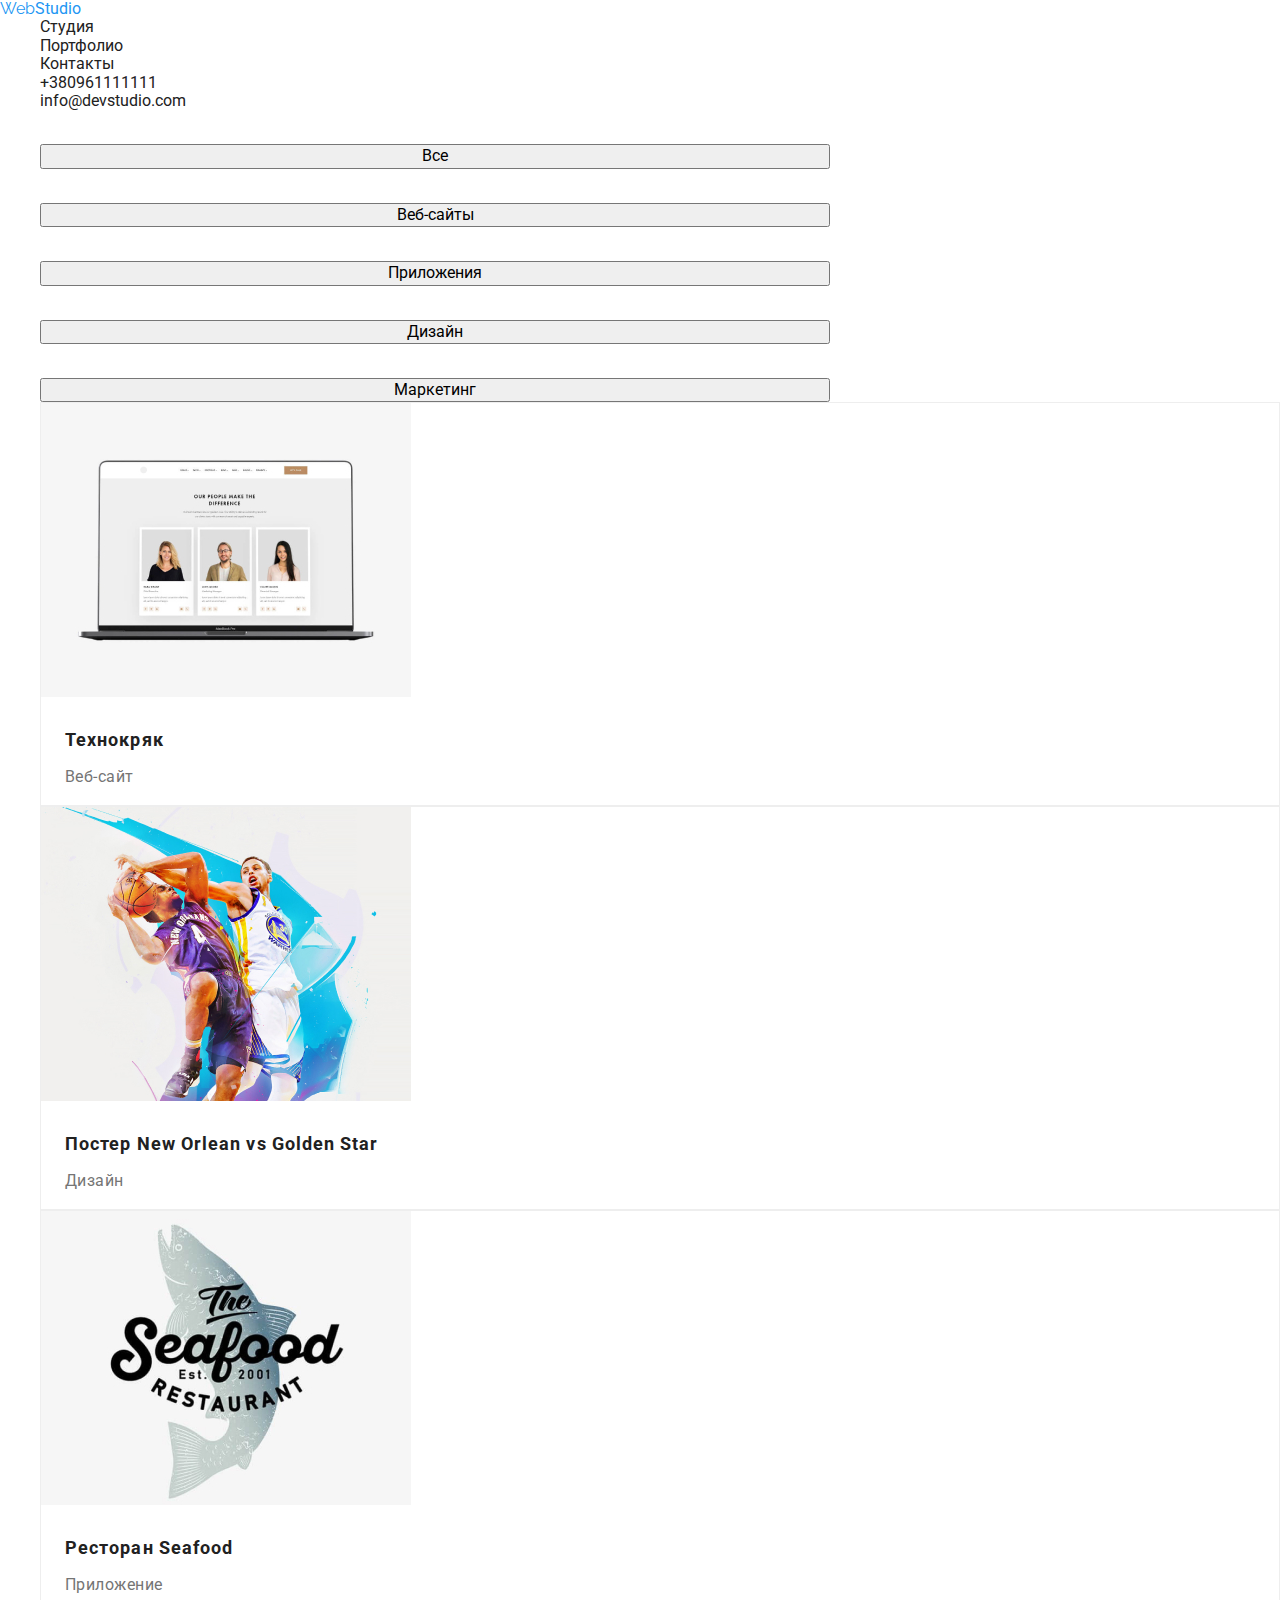
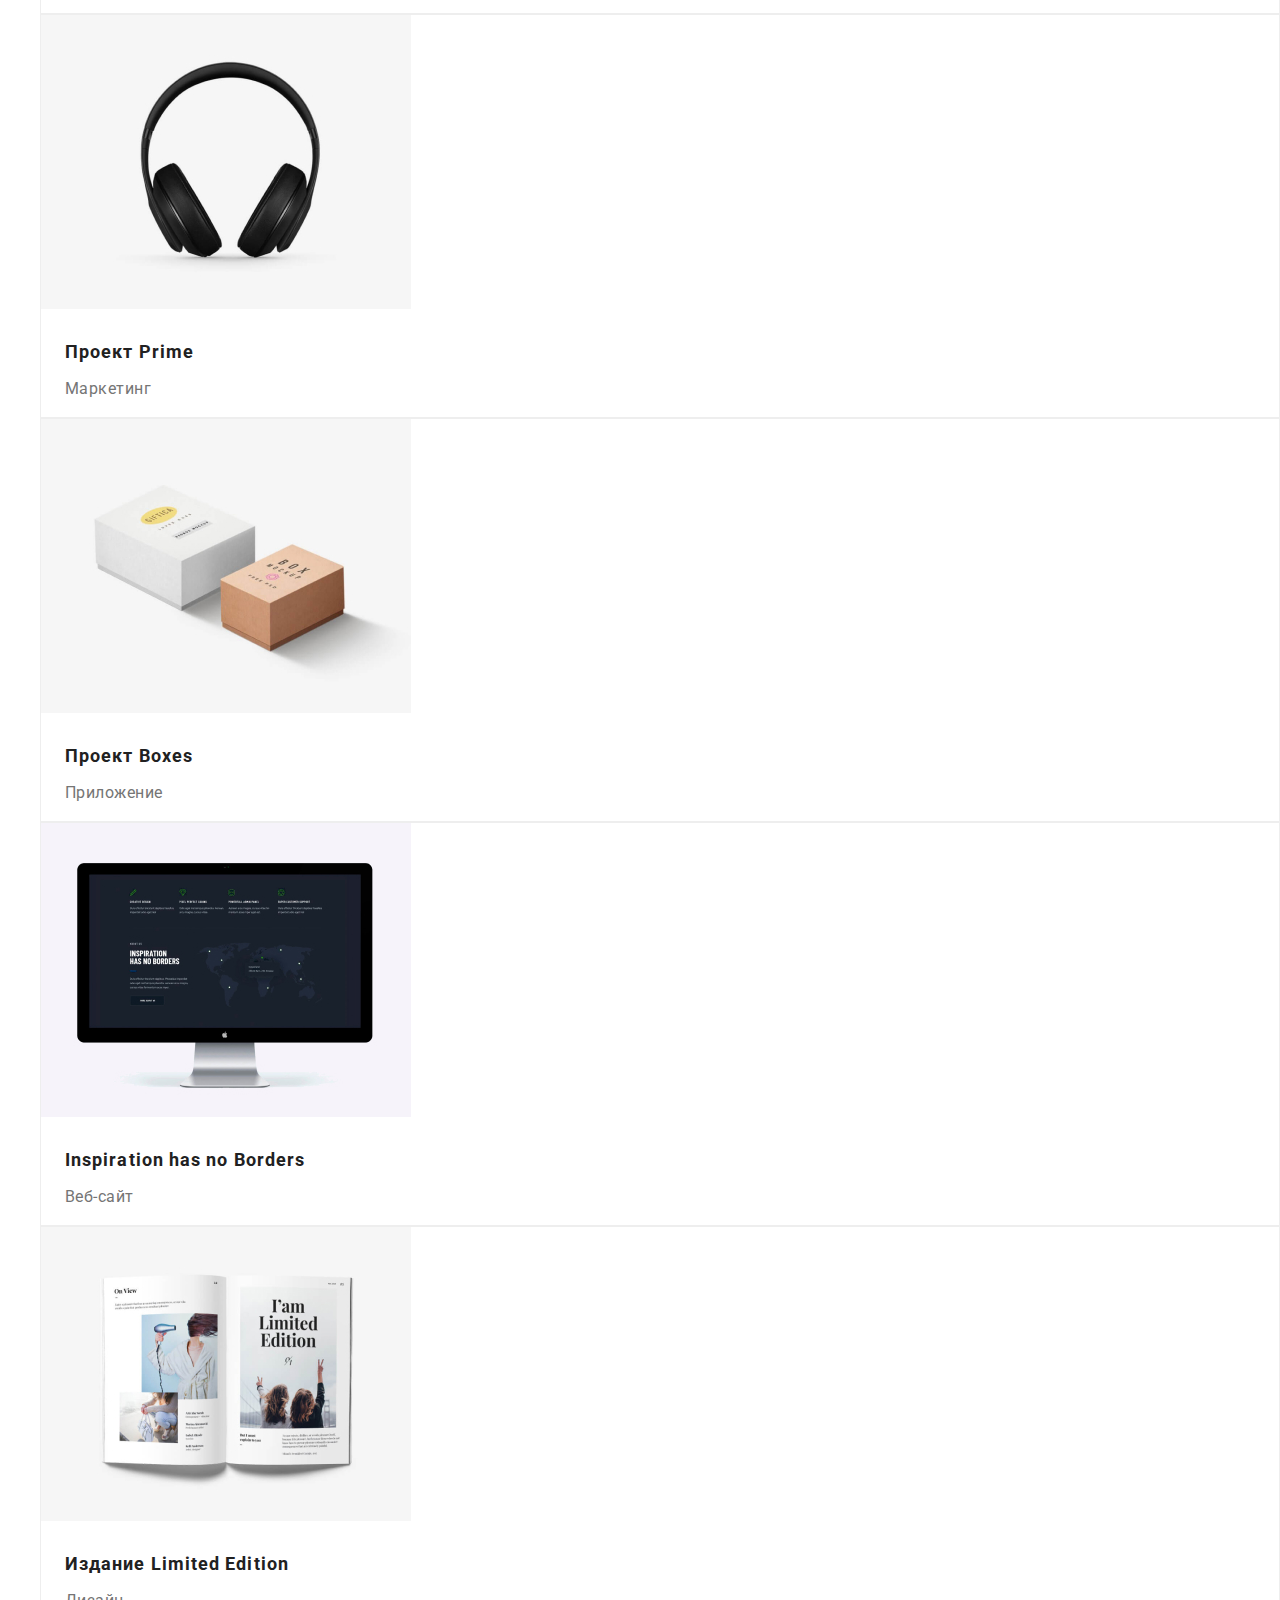
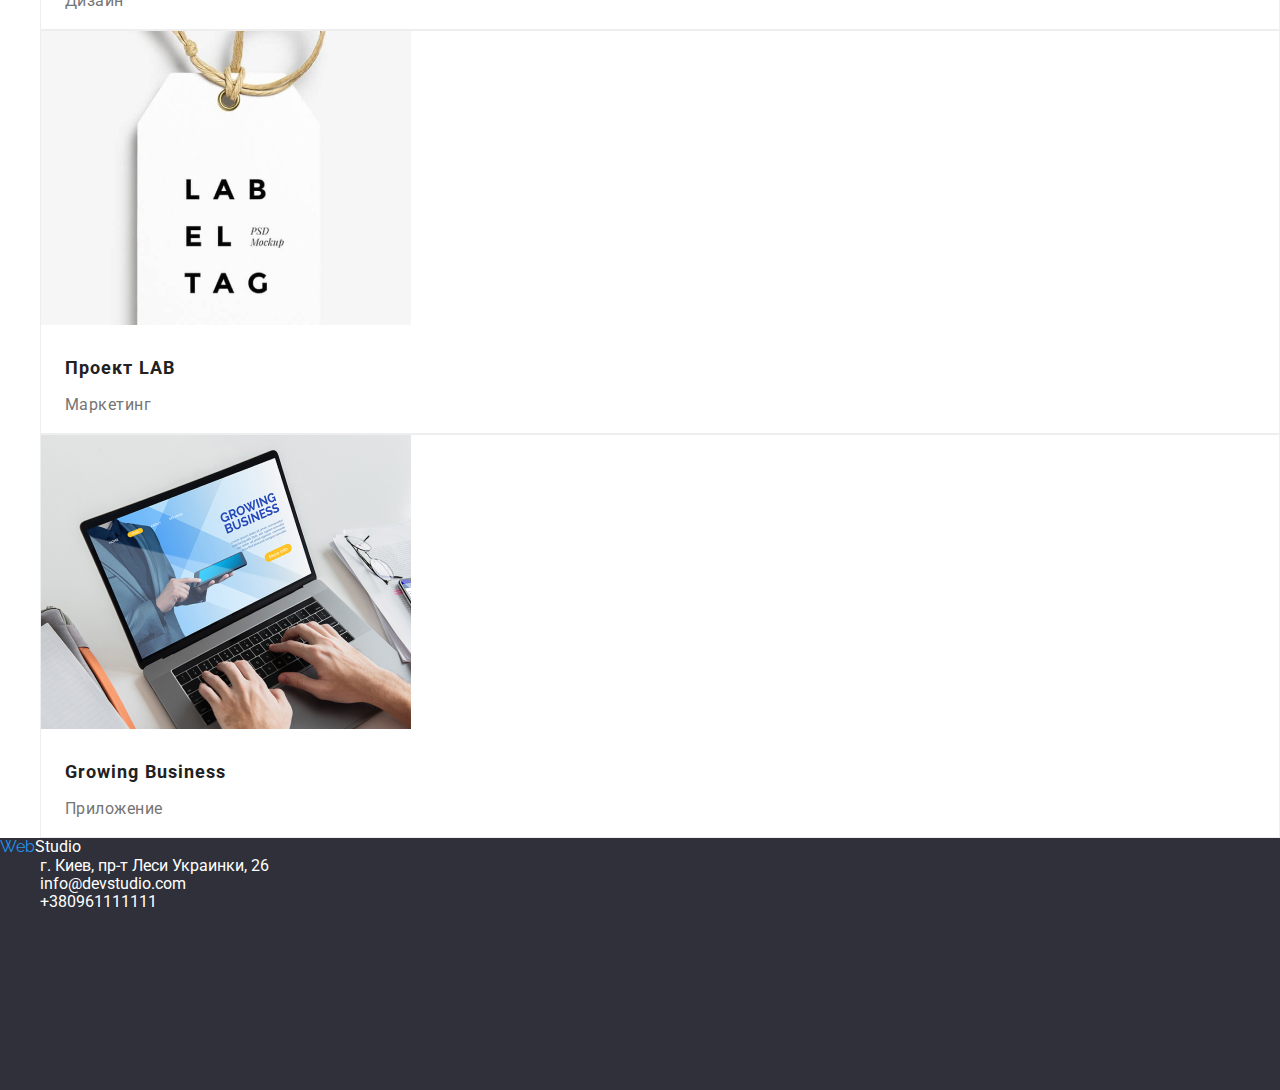
==== commit 7df7622f: "Add files via upload" ====
--- a/portfolio.html
+++ b/portfolio.html
@@ -8,7 +8,7 @@
       href="https://cdnjs.cloudflare.com/ajax/libs/modern-normalize/1.0.0/modern-normalize.css"
     />
     <link
-      href="https://fonts.googleapis.com/css2?family=Raleway:wght@700&family=Roboto:wght@500;900&display=swap"
+      href="https://fonts.googleapis.com/css2?family=Raleway:wght@700&family=Roboto:wght@400;500;700;900&display=swap"
       rel="stylesheet"
     />
     <link rel="stylesheet" href="css/styles.css" />
@@ -20,7 +20,8 @@
       <div class="contanier">
         <nav class="navigation">
           <a class="webstudio" href="./index.html">
-            <span class="web">Web</span>Studio</a>
+            <span class="web">Web</span>Studio</a
+          >
           <ul class="navigation_list">
             <li class="navigation__item">
               <a class="current" href="./index.html">Студия</a>
@@ -45,100 +46,170 @@
           </ul>
         </address>
       </div>
-      </header>
+    </header>
     <!--==========GALERY FOR PORTFOLIO=========-->
     <main>
-      <div class="galery__contanier">
-        <ul class="galery__btn">
-          <li><a href="./index.html">Все</a></li>
-          <li><a href="./index.html">Веб-сайты</a></li>
-          <li><a href="./index.html">Приложения</a></li>
-          <li><a href="./index.html">Дизайн</a></li>
-          <li><a href="./index.html">Маркетинг</a></li>
-        </ul>
-        <!--================GALERY================-->
-        <div>
-          <ul class="galery__card">
+      <section class="galery">
+        <div class="galery__contanier">
+          <ul class="galery__btn-list">
+            <li><button class="galery__btn" type="button">Все</button></li>
+            <li>
+              <button class="galery__btn" type="button">Веб-сайты</button>
+            </li>
+            <li>
+              <button class="galery__btn" type="button">Приложения</button>
+            </li>
+            <li><button class="galery__btn" type="button">Дизайн</button></li>
+            <li>
+              <button class="galery__btn" type="button">Маркетинг</button>
+            </li>
+          </ul>
+          <!--================GALERY================-->
+          <ul class="galery__card-list">
             <!-- технокряк -->
             <li class="galery__card-item">
-              <img src="./images/img-7.jpg" alt="Технокряк" />
-              <div class="galery__footer-card">
-                <h4 class="galery__category--name">Технокряк</h4>
-                <p class="galery__category">Веб-сайт</p>
+              <div class="galery__item">
+                <a href="#">
+                  <div class="galery__wrapper">
+                    <img src="./images/img-7.jpg" alt="Технокряк" />
+                  </div>
+                  <div class="galery__footer-card">
+                    <h2 class="galery__category--name">Технокряк</h2>
+                    <p class="galery__category">Веб-сайт</p>
+                  </div>
+                </a>
               </div>
             </li>
             <!-- постер New Orlean... -->
             <li class="galery__card-item">
-              <img
-                src="./images/img-8.jpg"
-                alt="Постер New Orlean vs Golden Star"
-              />
-              <div class="galery__footer-card">
-                <h4>Постер New Orlean vs Golden Star</h4>
-                <p class="galery__category">Дизайн</p>
+              <div class="galery__item">
+                <a href="#">
+                  <div class="galery__wrapper">
+                    <img
+                      src="./images/img-8.jpg"
+                      alt="Постер New Orlean vs Golden Star"
+                    />
+                  </div>
+                  <div class="galery__footer-card">
+                    <h2 class="galery__category--name">
+                      Постер New Orlean vs Golden Star
+                    </h2>
+                    <p class="galery__category">Дизайн</p>
+                  </div>
+                </a>
               </div>
             </li>
             <!-- ресторан Seafood -->
             <li class="galery__card-item">
-              <img src="./images/img-9.jpg" alt="Ресторан Seafood" />
-              <div class="galery__footer-card">
-                <h4 class="galery__category--name">Ресторан Seafood</h4>
-                <p class="galery__category">Приложение</p>
+              <div class="galery__item">
+                <a href="#">
+                  <div class="galery__wrapper">
+                    <img src="./images/img-9.jpg" alt="Ресторан Seafood" />
+                  </div>
+                  <div class="galery__footer-card">
+                    <h2 class="galery__category--name">Ресторан Seafood</h2>
+                    <p class="galery__category">Приложение</p>
+                  </div>
+                </a>
               </div>
             </li>
             <!-- проект Prime -->
             <li class="galery__card-item">
-              <img src="./images/img-10.jpg" alt="Проект Prime" />
-              <div class="galery__footer-card">
-                <h4 class="galery__category--name">Проект Prime</h4>
-                <p class="galery__category">Маркетинг</p>
+              <div class="galery__item">
+                <a href="#">
+                  <div class="galery__wrapper">
+                    <img src="./images/img-10.jpg" alt="Проект Prime" />
+                  </div>
+                  <div class="galery__footer-card">
+                    <h2 class="galery__category--name">Проект Prime</h2>
+                    <p class="galery__category">Маркетинг</p>
+                  </div>
+                </a>
               </div>
             </li>
             <!-- проект Boxes -->
             <li class="galery__card-item">
-              <img src="./images/img-11.jpg" alt="Проект Boxes" />
-              <div class="galery__footer-card">
-                <h4 class="galery__category--name">Проект Boxes</h4>
-                <p class="galery__category">Приложение</p>
+              <div class="galery__item">
+                <a href="#">
+                  <div class="galery__wrapper">
+                    <img src="./images/img-11.jpg" alt="Проект Boxes" />
+                  </div>
+                  <div class="galery__footer-card">
+                    <h2 class="galery__category--name">Проект Boxes</h2>
+                    <p class="galery__category">Приложение</p>
+                  </div>
+                </a>
               </div>
             </li>
             <!-- Inspiration... -->
             <li class="galery__card-item">
-              <img src="./images/img-12.jpg" alt="Inspiration has no Borders" />
-              <div class="galery__footer-card">
-                <h4 class="galery__category--name">
-                  Inspiration has no Borders
-                </h4>
-                <p class="galery__category">Веб-сайт</p>
+              <div class="galery__item">
+                <a href="#">
+                  <div class="galery__wrapper">
+                    <img
+                      src="./images/img-12.jpg"
+                      alt="Inspiration has no Borders"
+                    />
+                  </div>
+                  <div class="galery__footer-card">
+                    <h2 class="galery__category--name">
+                      Inspiration has no Borders
+                    </h2>
+                    <p class="galery__category">Веб-сайт</p>
+                  </div>
+                </a>
               </div>
             </li>
             <!--издание Limited Edition -->
             <li class="galery__card-item">
-              <img src="./images/img-13.jpg" alt="Издание Limited Edition" />
-              <div class="galery__footer-card">
-                <h4 class="galery__category--name">Издание Limited Edition</h4>
-                <p class="galery__category">Дизайн</p>
+              <div class="galery__item">
+                <a href="#">
+                  <div class="galery__wrapper">
+                    <img
+                      src="./images/img-13.jpg"
+                      alt="Издание Limited Edition"
+                    />
+                  </div>
+                  <div class="galery__footer-card">
+                    <h2 class="galery__category--name">
+                      Издание Limited Edition
+                    </h2>
+                    <p class="galery__category">Дизайн</p>
+                  </div>
+                </a>
               </div>
             </li>
             <!-- проект LAB -->
             <li class="galery__card-item">
-              <img src="./images/img-14.jpg" alt="Проект LAB" />
-              <div class="galery__footer-card">
-                <h4 class="galery__category--name">Проект LAB</h4>
-                <p class="galery__category">Маркетинг</p>
+              <div class="galery__item">
+                <a href="#">
+                  <div class="galery__wrapper">
+                    <img src="./images/img-14.jpg" alt="Проект LAB" />
+                  </div>
+                  <div class="galery__footer-card">
+                    <h2 class="galery__category--name">Проект LAB</h2>
+                    <p class="galery__category">Маркетинг</p>
+                  </div>
+                </a>
               </div>
             </li>
             <!-- Growing Business -->
             <li class="galery__card-item">
-              <img src="./images/img-15.jpg" alt="Growing Business" />
-              <div class="galery__footer-card">
-                <h4 class="galery__category--name">Growing Business</h4>
-                <p class="galery__category">Приложение</p>
+              <div class="galery__item">
+                <a href="#">
+                  <div class="galery__wrapper">
+                    <img src="./images/img-15.jpg" alt="Growing Business" />
+                  </div>
+                  <div class="galery__footer-card">
+                    <h2 class="galery__category--name">Growing Business</h2>
+                    <p class="galery__category">Приложение</p>
+                  </div>
+                </a>
               </div>
             </li>
           </ul>
         </div>
-      </div>
+      </section>
     </main>
     <!--=============FOOTER-ПОДВАЛ=============-->
     <footer class="footer">
@@ -146,12 +217,14 @@
         <!--___logo___-->
         <address class="footer__adress">
           <a class="webstudio" href="./index.html">
-            <span class="web">Web</span>Studio</a>
-            <!--______FOOTER-ADRESS_____-->
+            <span class="web">Web</span>Studio</a
+          >
+          <!--______FOOTER-ADRESS_____-->
           <ul>
             <li class="adress-link">
               <a href="https://goo.gl/maps/2c2kjHNSKJ136nSG8" target="_blank">
-              г. Киев, пр-т Леси Украинки, 26 </a>
+                г. Киев, пр-т Леси Украинки, 26
+              </a>
             </li>
             <li class="adress-link">
               <a href="mailto:info@devstudio.com">info@devstudio.com</a>
@@ -160,7 +233,7 @@
               <a href="tel:380961111111"> +380961111111 </a>
             </li>
           </ul>
-      </address>
+        </address>
       </div>
     </footer>
   </body>
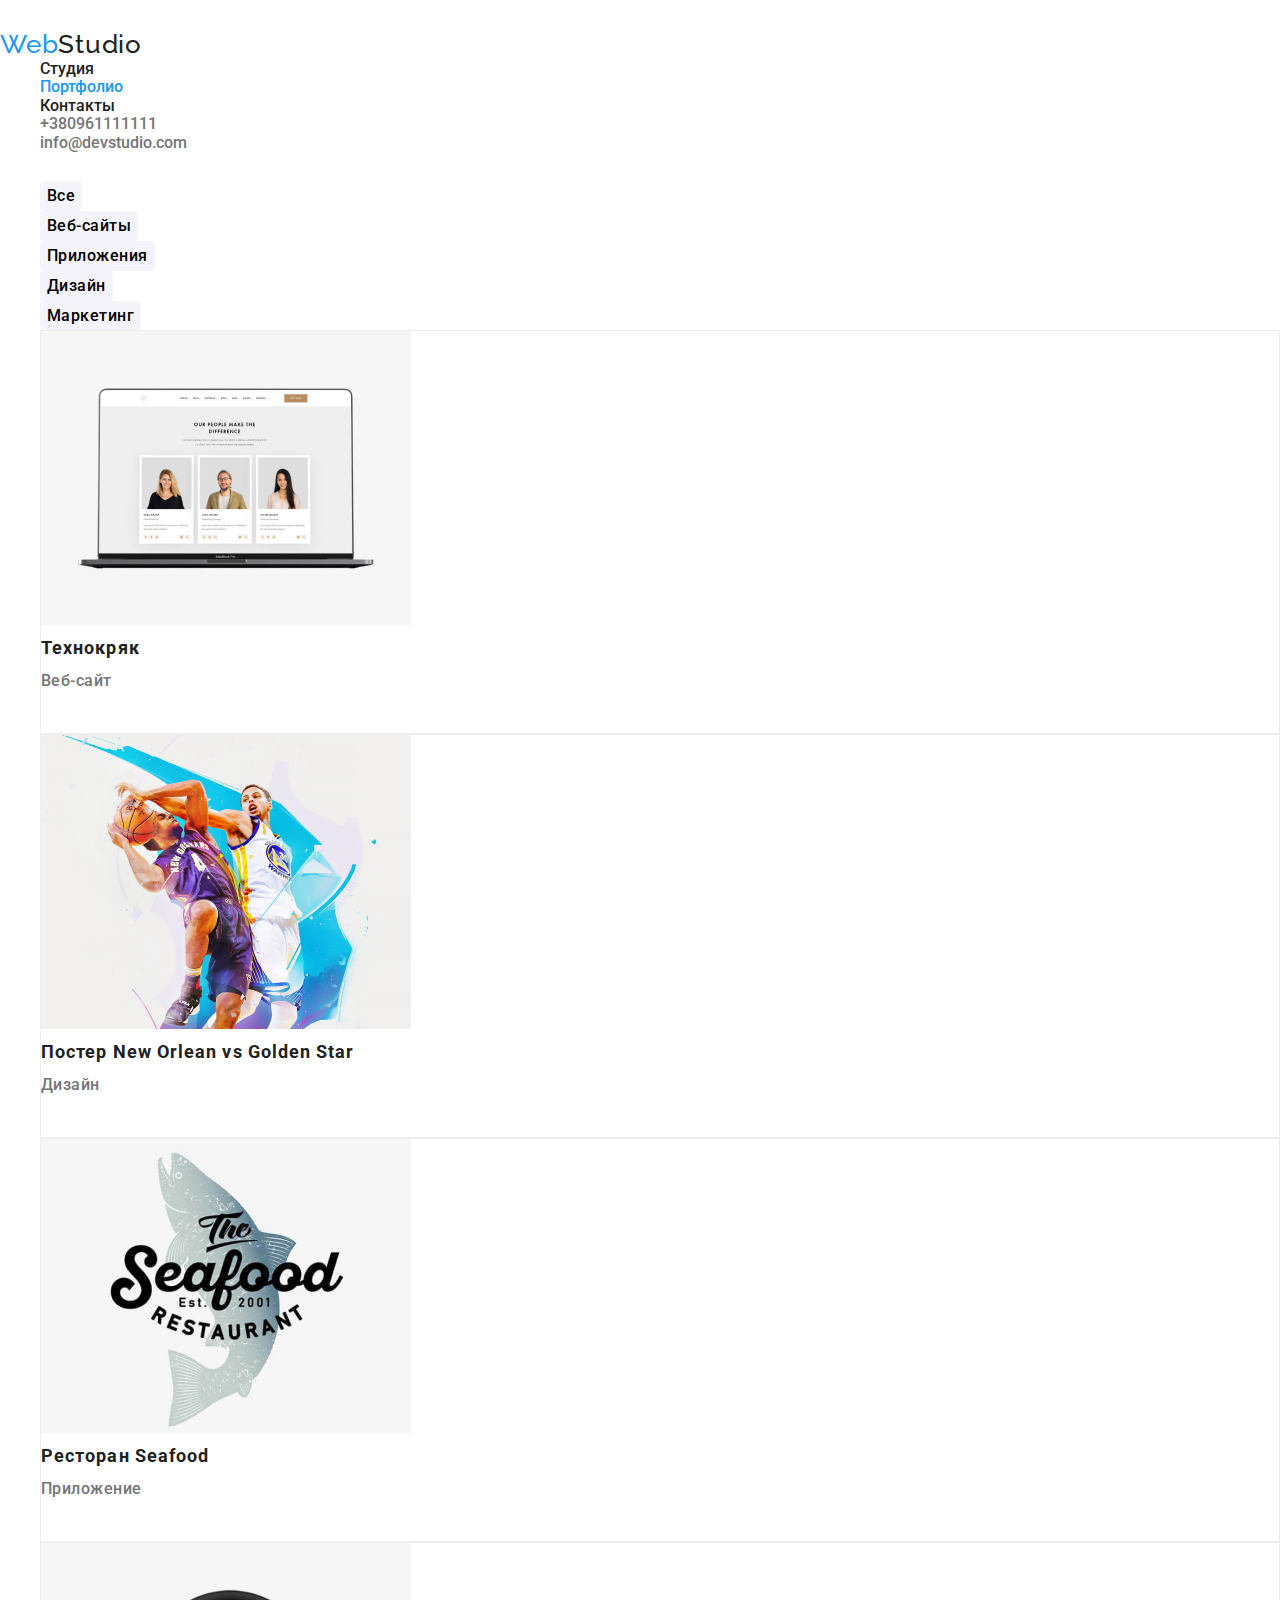
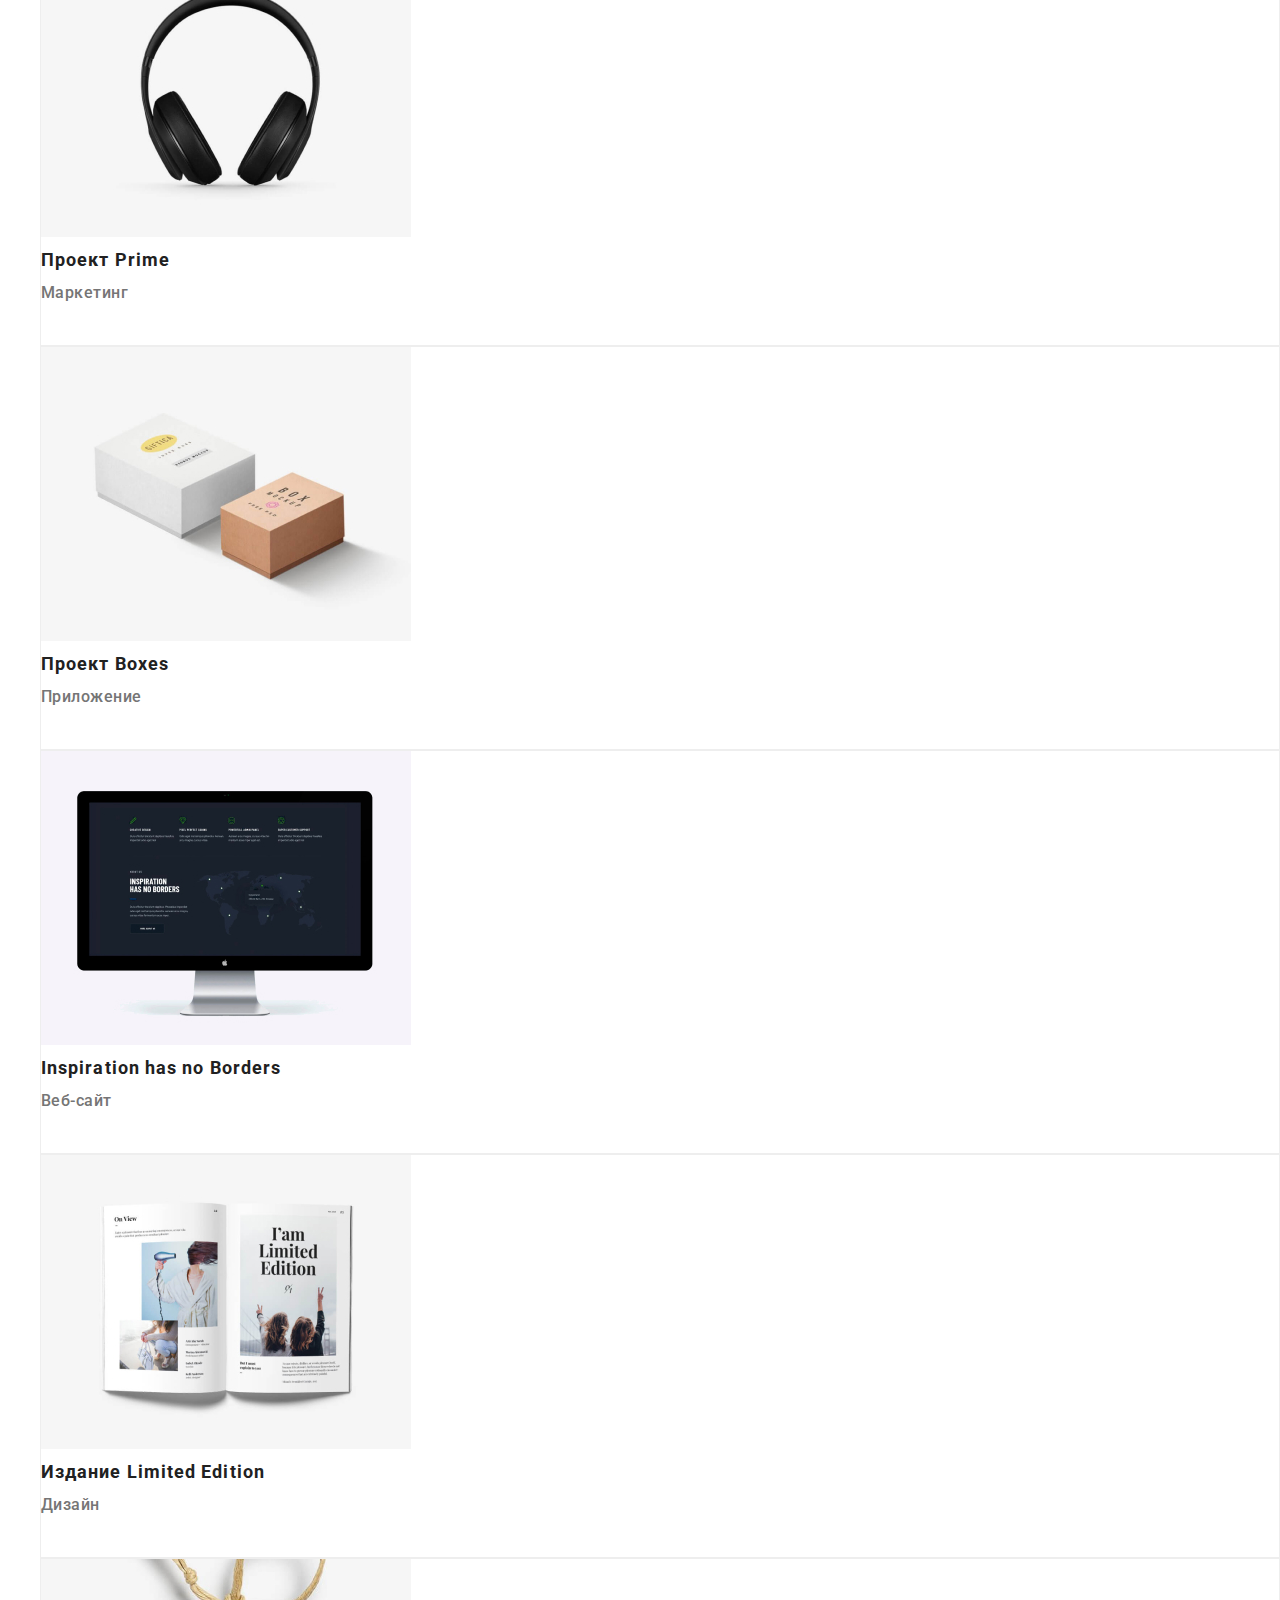
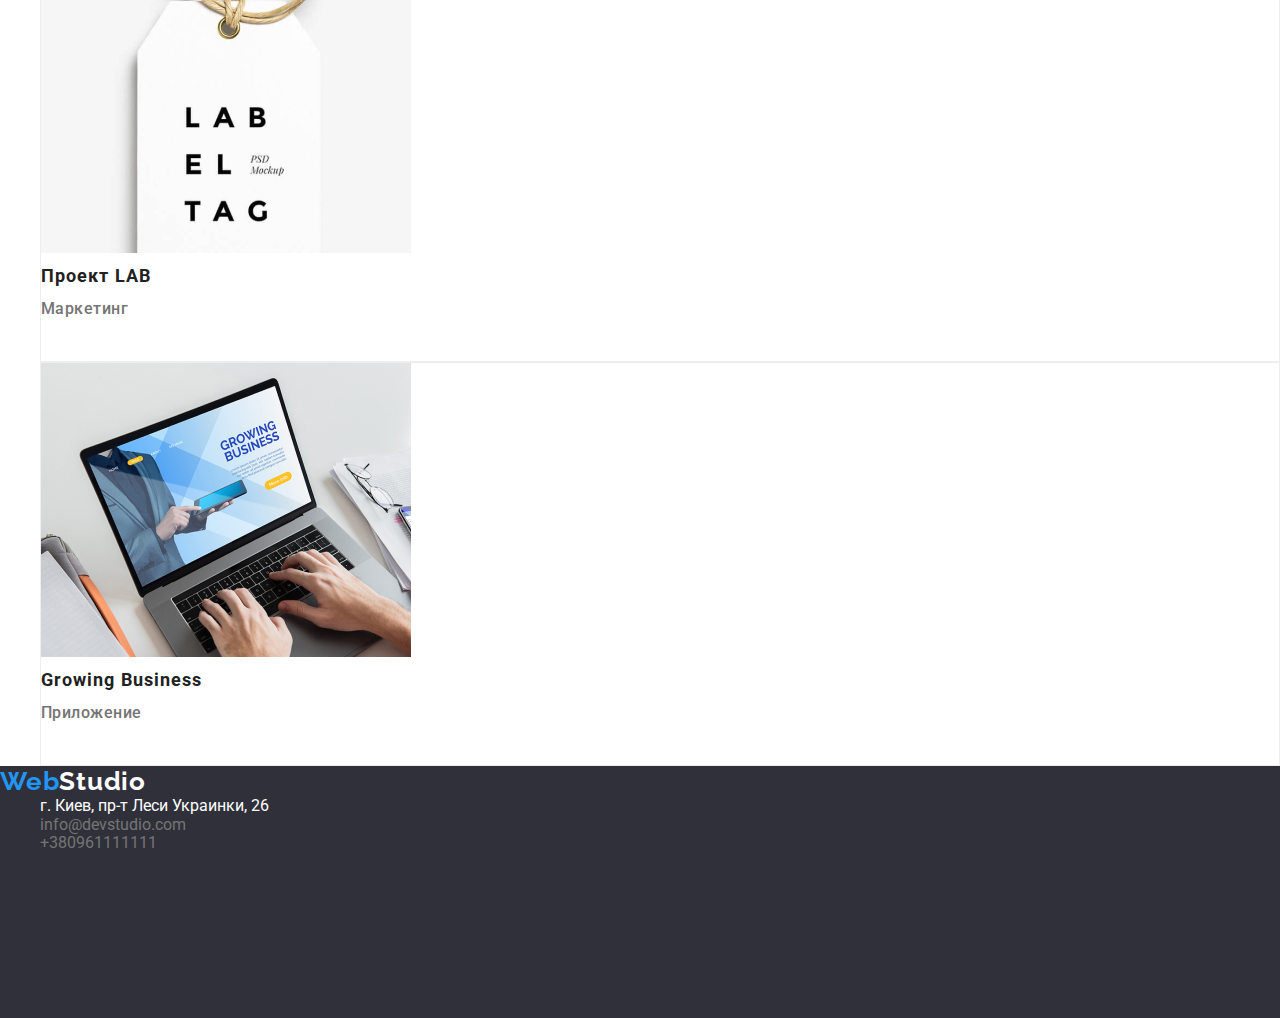
==== commit 650717b8: "Update portfolio.html" ====
--- a/portfolio.html
+++ b/portfolio.html
@@ -24,10 +24,10 @@
           >
           <ul class="navigation_list">
             <li class="navigation__item">
-              <a class="current" href="./index.html">Студия</a>
-            </li>
-            <li class="navigation__item">
-              <a href="./index.html">Портфолио</a>
+              <a href="./index.html">Студия</a>
+            </li>
+            <li class="navigation__item">
+              <a class="current" href="./portfolio.html">Портфолио</a>
             </li>
             <li class="navigation__item">
               <a href="./index.html">Контакты</a>
@@ -36,7 +36,7 @@
         </nav>
         <!--__________adress-contact___________-->
         <address class="adress">
-          <ul class="navigation">
+          <ul class="contact-list">
             <li class="navigation__item">
               <a href="tel:380961111111">+380961111111</a>
             </li>
@@ -215,21 +215,20 @@
     <footer class="footer">
       <div class="contanier">
         <!--___logo___-->
-        <address class="footer__adress">
+        <address class="footer__item-adress">
           <a class="webstudio" href="./index.html">
-            <span class="web">Web</span>Studio</a
-          >
+            <span class="web">Web</span>Studio</a>
           <!--______FOOTER-ADRESS_____-->
-          <ul>
+          <ul class="footer__adress">
             <li class="adress-link">
               <a href="https://goo.gl/maps/2c2kjHNSKJ136nSG8" target="_blank">
                 г. Киев, пр-т Леси Украинки, 26
               </a>
             </li>
-            <li class="adress-link">
+            <li class="contact">
               <a href="mailto:info@devstudio.com">info@devstudio.com</a>
             </li>
-            <li class="adress-link">
+            <li class="contact">
               <a href="tel:380961111111"> +380961111111 </a>
             </li>
           </ul>
--- a/css/styles.css
+++ b/css/styles.css
@@ -1,4 +1,6 @@
 :root {
+  --main-font: "Roboto", sans-serif;
+  --secondary-font: "Ralewey", sans-serif;
   --text-color-primary: #212121;
   --text-color-sacondary: #2196f3;
   --background-color-primary: #e5e5e5;
@@ -16,37 +18,58 @@
 }
 
 body {
-  font-family: "Roboto", sans-serif;
+  font-family: var(--main-font);
   font-style: normal;
 }
 a {
   text-decoration: none;
   font-style: normal;
-  font-weight: 400;
-  color: var(--text-color-primary);
-}
-a:hover,
-a:focus {
-  color: var(--text-color-sacondary);
-}
-
+  color: var(--text-color-primary);
+}
 ul,
 ol {
   list-style: none;
 }
 /*==============OTHERS============*/
+.webstudio {
+  font-family: Raleway, sans-serif;
+  font-size: 26px;
+  line-height: 1.19;
+  letter-spacing: 0.03em;
+  color: var(--text-color-primary);
+}
 .web {
-  font-family: "Raleway", sans-serif;
   color: var(--text-color-sacondary);
 }
-/*_____end web-studio_____*/
-.header .webstudio:hover,
-.header .webstudio:focus {
-  color: var(--text-color-sacondary);
+.heading-main {
+  /*___Чем занимаемся(заголовки)____ */
+  height: 42px;
+
+  font-weight: 700;
+  font-size: 36px;
+  line-height: 1.166;
+  letter-spacing: 0.03em;
+
+  color: var(--text-color-primary);
+}
+/*=============HEADER ШАПКА========*/
+/*_________HEDER_________*/
+.header {
+  padding: 29px 0;
 }
 /*___________NAVIGATION________ */
+.navigation {
+  font-weight: 500;
+}
+.contact-list a {
+  font-weight: 500;
+  color: var(--text-color-grey);
+}
 .navigation__item:hover a,
 .navigation__item:focus a {
+  color: var(--text-color-sacondary);
+}
+.current {
   color: var(--text-color-sacondary);
 }
 /*============END HEADER ШАПКА=========*/
@@ -55,16 +78,15 @@
   max-width: 1600px;
   height: 600px;
 
-  background: linear-gradient(rgba(47, 48, 58, 0.4), rgba(47, 48, 58, 0.4)),
-    url(../images/img_hero.png);
+  background: #2f303a;
 }
 .hero__title {
   /*__Эффективные решения для вашего бизнеса__*/
 
-  font-weight: 900;
+  font-weight: 700;
   width: 696px;
   font-size: 44px;
-  line-height: 60px;
+  line-height: 1.363;
 
   letter-spacing: 0.06em;
   text-transform: uppercase;
@@ -84,7 +106,7 @@
 /*____________ADVANTAGE-ITEM____________*/
 .advantage__heading {
   width: 270px;
-  font-weight: bold;
+  font-weight: 700;
   font-size: 14px;
   letter-spacing: 0.03em;
   text-transform: uppercase;
@@ -94,9 +116,9 @@
 .advantage__text {
   width: 270px;
   height: 101px;
-  font-weight: normal;
+  font-weight: 400;
   font-size: 14px;
-  line-height: 24px;
+  line-height: 1.714;
   letter-spacing: 0.03em;
   color: var(--text-color-grey);
 }
@@ -105,25 +127,11 @@
 .team {
   min-width: 1600px;
   height: 648px;
-  margin-top: 94px;
-  margin-left: auto;
-  margin-right: auto;
-  padding-left: 15px;
-  padding-right: 15px;
   background: #f5f4fa;
-}
-.team .heading-main {
-  padding-top: 94px;
-  padding-bottom: 50px;
 }
 /*__team-item__*/
 .team__cards {
-  margin-left: auto;
-  margin-right: auto;
   width: 1200px;
-  margin-top: 50px;
-  padding-right: 15px;
-  padding-left: 15px;
 }
 .team__card-items {
   width: 270px;
@@ -132,26 +140,21 @@
   box-shadow: 0px 1px 3px rgba(0, 0, 0, 0.12), 0px 1px 1px rgba(0, 0, 0, 0.14),
     0px 2px 1px rgba(0, 0, 0, 0.2);
   border-radius: 0px 0px 4px 4px;
-  /* background-color: var(--background-color-header); */
 }
 .team__name {
   /*_____Имя______ */
   font-weight: 500;
   font-size: 16px;
-  line-height: 19px;
-  margin-top: 30px;
-  text-align: center;
+  line-height: 1.19;
   letter-spacing: 0.03em;
 
   color: var(--text-color-primary);
 }
 .team__post {
   /* ____Должность___ */
-  font-weight: normal;
+  font-weight: 500;
   font-size: 16px;
   line-height: 19px;
-  margin-top: 10px;
-  text-align: center;
   letter-spacing: 0.03em;
 
   color: var(--text-color-grey);
@@ -163,9 +166,21 @@
   min-width: 1600px;
   height: 252px;
 }
-.footer a {
+.footer .webstudio {
   color: var(--text-color-white);
-}
+  font-weight: 700;
+}
+.adress-link,
+.contact {
+  font-weight: 400;
+}
+.adress-link a {
+  color: var(--text-color-white);
+}
+.contact a {
+  color: var(--text-color-grey);
+}
+
 /*==========END FOOTER-ПОДВАЛ============*/
 /*_______________________________________*/
 /*================PORTFOLIO==============*/
@@ -174,16 +189,20 @@
 .galery__contanier a {
   width: 128px;
   height: 38px;
+  border-radius: 4px;
+}
+.galery__btn {
+  font-weight: 500;
+  font-size: 16px;
+  line-height: 1.62;
+  letter-spacing: 0.03em;
   background: #f5f4fa;
-  color: var(--text-color-primary);
-  border-radius: 4px;
-}
-.galery__btn {
-  margin-top: 34px;
-  width: 790px;
-}
-.galery__btn a:hover,
-.galery__btn a:focus {
+  border-radius: 4px;
+  border: 1px solid transparent;
+  cursor: pointer;
+}
+.galery__btn:hover,
+.galery__btn:focus {
   background: var(--text-color-sacondary);
   color: var(--text-color-white);
   border-radius: 4px;
@@ -192,19 +211,13 @@
 /* ______GALERY_ITEM_______ */
 .galery__card {
   width: 1200px;
-  margin-top: 34px;
-  padding-left: 15px;
-  padding-right: 15px;
 }
 .galery__card-item {
   height: 404px;
-
   background: #ffffff;
   border: 1px solid #eeeeee;
 }
 .galery__footer-card {
-  margin-top: 20px;
-  margin-left: 24px;
   width: 322px;
   height: 70px;
 }
@@ -212,20 +225,18 @@
   width: 322px;
   height: 36px;
   font-size: 18px;
-  line-height: 36px;
-  font-weight: bold;
+  line-height: 2;
+  font-weight: 700;
   letter-spacing: 0.06em;
 
   color: var(--text-color-primary);
 }
 .galery__category {
-  margin-top: 4px;
   width: 322px;
   height: 30px;
-  font-weight: normal;
-  font-size: 16px;
-  line-height: 30px;
-  font-weight: normal;
+  font-weight: 500;
+  font-size: 16px;
+  line-height: 1.875;
   letter-spacing: 0.03em;
 
   color: var(--text-color-grey);
